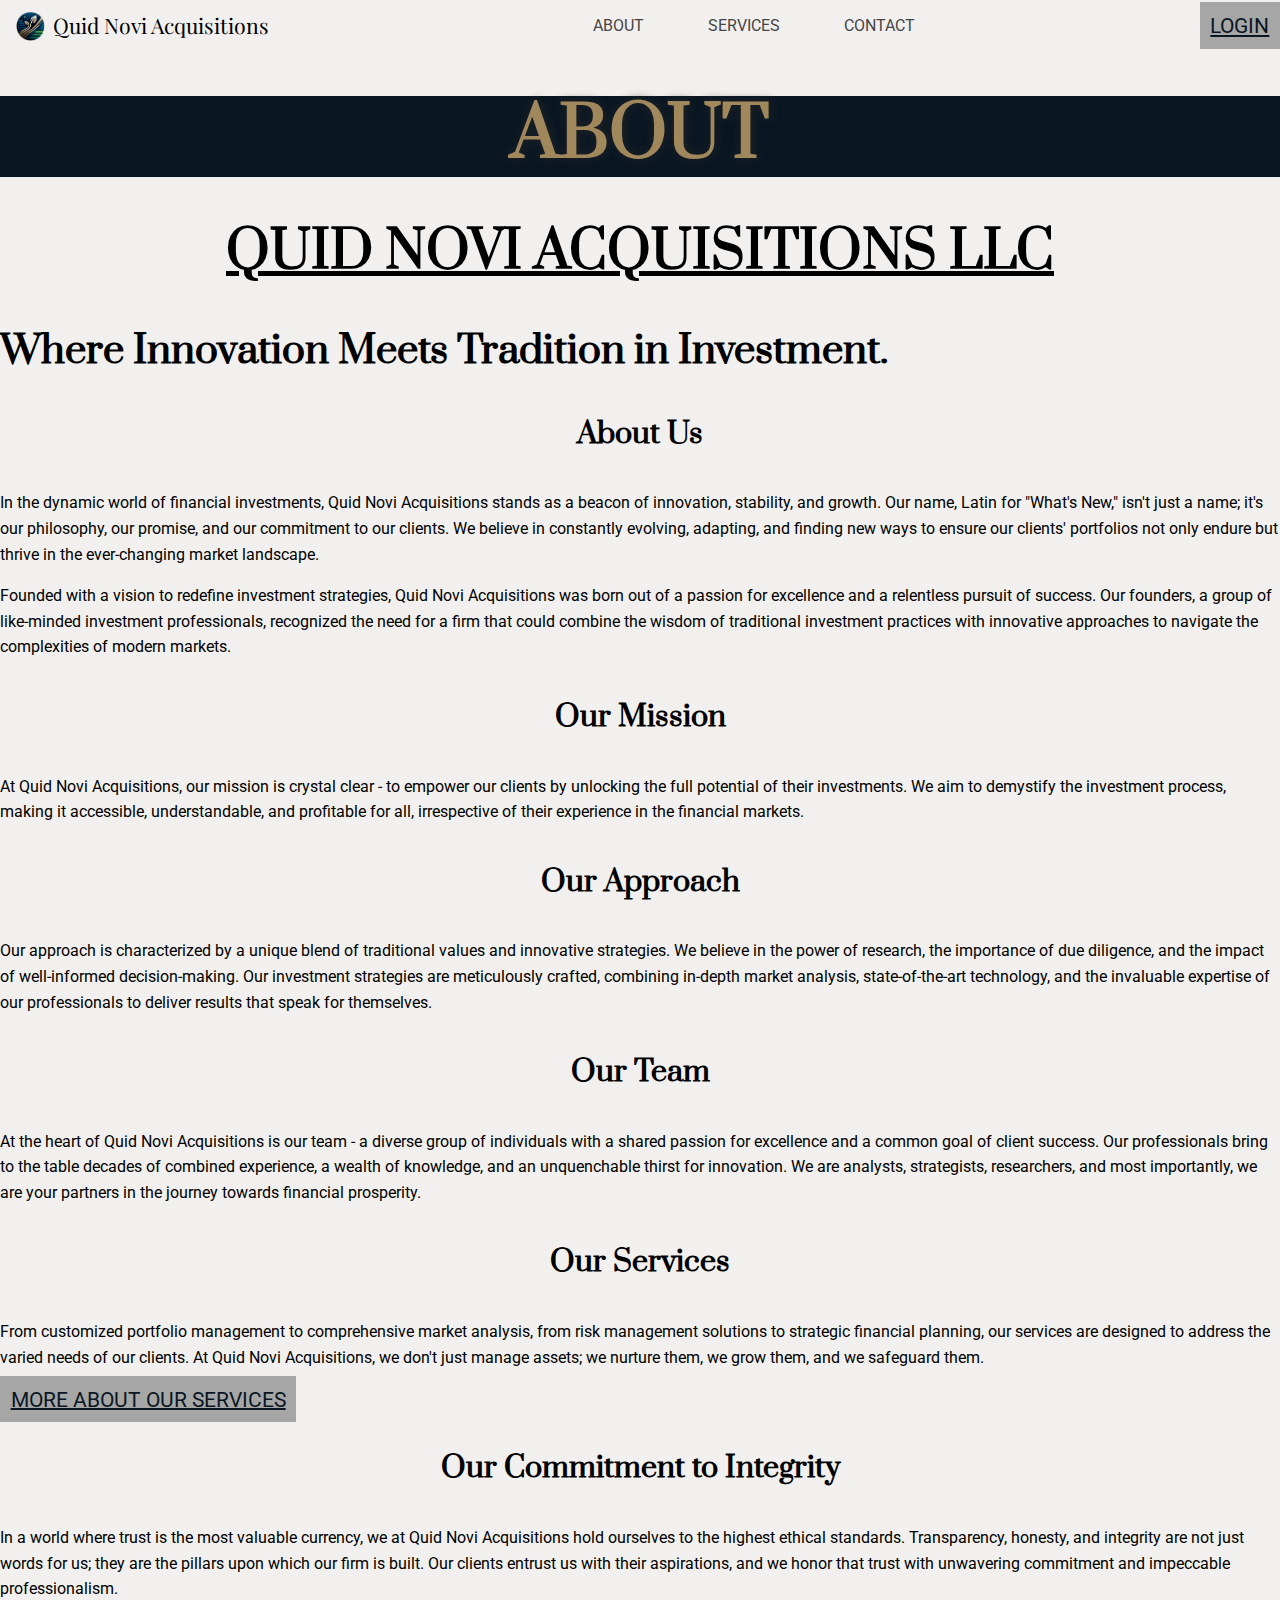
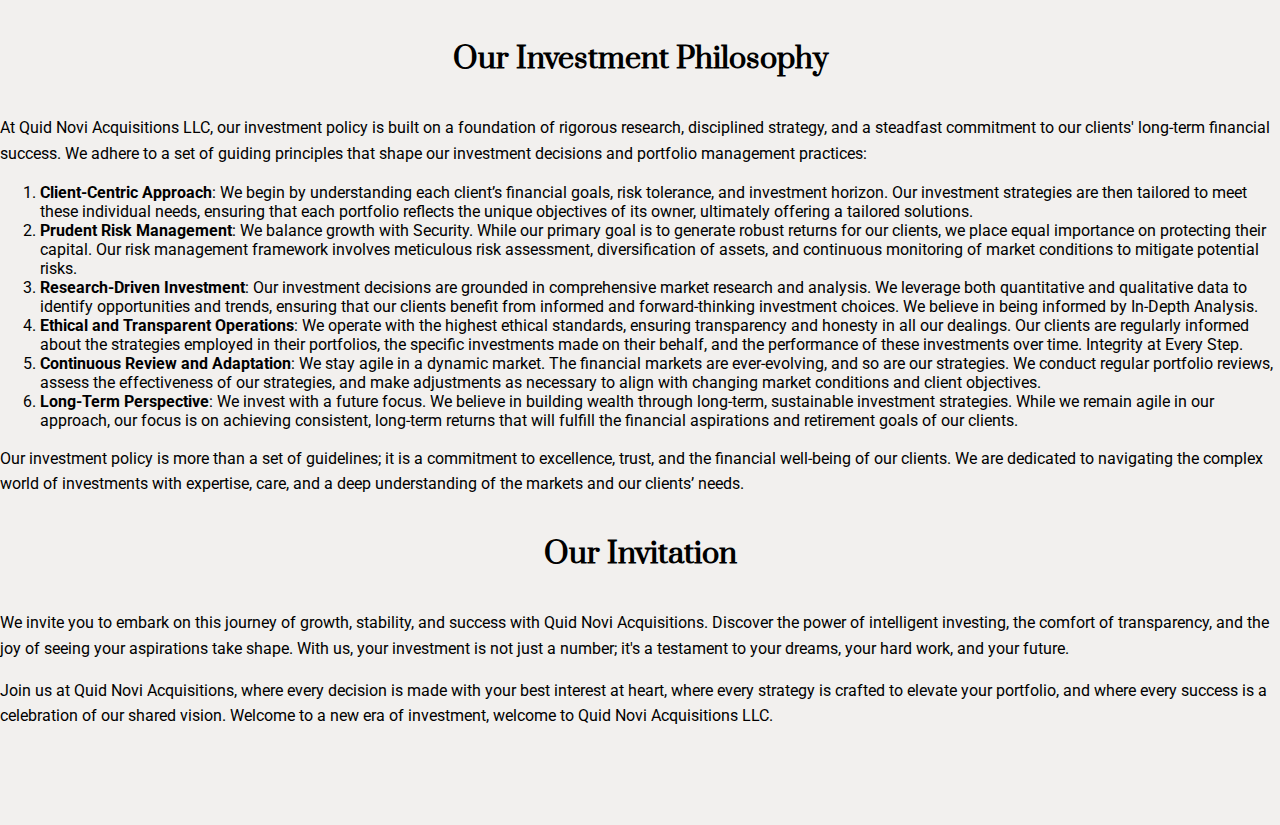
==== about.html @ 564f61ff "Add more content and start styling sheet" ====
<!DOCTYPE html>
<html lang="en">
    <head>
        <meta charset="UTF-8">
        <meta name="viewport" content="width=device-width, initial-scale=1.0">
        <meta name="description" content="Your solution to investing">
        <link rel="icon" type="image/png" href="assets/iconbg.png">
        <link rel="preconnect" href="https://fonts.googleapis.com">
        <link rel="preconnect" href="https://fonts.gstatic.com" crossorigin>
        <link href="https://fonts.googleapis.com/css2?family=Playfair+Display:wght@400;700;900&family=Prata&family=Roboto:wght@400;700;900&display=swap" rel="stylesheet">
        <link rel="stylesheet" href="style.css">
        <title>Quid Novi Acquisitions</title>
    </head>
<body>
    <header>
        <div class="navbar">
            <div>
                <a href="index.html" class="logo-box">
                    <img src="assets/iconbg.png" alt="site icon" class="logo">
                    <label for="logo">Quid Novi Acquisitions</label>
                </a>
            </div>
            <nav>
                <ul class="navigation-list">
                    <li><a href="about.html">About</a></li>
                    <li><a href="services.html">Services</a></li>
                    <li><a href="contact.html">Contact</a></li>
                </ul>
            </nav>
            <a href="#" class="button">Login</a>
        </div>
    </header>
    <main>
        <section class="header-section">
            <h1>About</h1>
        </section>
        <section>
            <h2>Quid Novi Acquisitions LLC</h2>
            <h3>Where Innovation Meets Tradition in Investment.</h3>
            <h4>About Us</h4>
            <p>In the dynamic world of financial investments, Quid Novi Acquisitions stands as a beacon of innovation, stability, and growth. Our name, Latin for "What's New," isn't just a name; it's our philosophy, our promise, and our commitment to our clients. We believe in constantly evolving, adapting, and finding new ways to ensure our clients' portfolios not only endure but thrive in the ever-changing market landscape.</p>
            <p>Founded with a vision to redefine investment strategies, Quid Novi Acquisitions was born out of a passion for excellence and a relentless pursuit of success. Our founders, a group of like-minded investment professionals, recognized the need for a firm that could combine the wisdom of traditional investment practices with innovative approaches to navigate the complexities of modern markets.</p>
            <h4>Our Mission</h4>
            <p>At Quid Novi Acquisitions, our mission is crystal clear - to empower our clients by unlocking the full potential of their investments. We aim to demystify the investment process, making it accessible, understandable, and profitable for all, irrespective of their experience in the financial markets.</p>
            <h4>Our Approach</h4>
            <p>Our approach is characterized by a unique blend of traditional values and innovative strategies. We believe in the power of research, the importance of due diligence, and the impact of well-informed decision-making. Our investment strategies are meticulously crafted, combining in-depth market analysis, state-of-the-art technology, and the invaluable expertise of our professionals to deliver results that speak for themselves.</p>
            <h4>Our Team</h4>
            <p>At the heart of Quid Novi Acquisitions is our team - a diverse group of individuals with a shared passion for excellence and a common goal of client success. Our professionals bring to the table decades of combined experience, a wealth of knowledge, and an unquenchable thirst for innovation. We are analysts, strategists, researchers, and most importantly, we are your partners in the journey towards financial prosperity.</p>
            <h4>Our Services</h4>
            <p>From customized portfolio management to comprehensive market analysis, from risk management solutions to strategic financial planning, our services are designed to address the varied needs of our clients. At Quid Novi Acquisitions, we don't just manage assets; we nurture them, we grow them, and we safeguard them.</p>
            <a href="services.html" class="button">More about our services</a>
            <h4>Our Commitment to Integrity</h4>
            <p>In a world where trust is the most valuable currency, we at Quid Novi Acquisitions hold ourselves to the highest ethical standards. Transparency, honesty, and integrity are not just words for us; they are the pillars upon which our firm is built. Our clients entrust us with their aspirations, and we honor that trust with unwavering commitment and impeccable professionalism.</p>
        <h4>Our Investment Philosophy</h4>
        <p>At Quid Novi Acquisitions LLC, our investment policy is built on a foundation of rigorous research, disciplined strategy, and a steadfast commitment to our clients' long-term financial success. We adhere to a set of guiding principles that shape our investment decisions and portfolio management practices:</p>
        <ol>
            <li><strong>Client-Centric Approach</strong>: We begin by understanding each client’s financial goals, risk tolerance, and investment horizon. Our investment strategies are then tailored to meet these individual needs, ensuring that each portfolio reflects the unique objectives of its owner, ultimately offering a tailored solutions.</li>
            <li><strong>Prudent Risk Management</strong>: We balance growth with Security. While our primary goal is to generate robust returns for our clients, we place equal importance on protecting their capital. Our risk management framework involves meticulous risk assessment, diversification of assets, and continuous monitoring of market conditions to mitigate potential risks.</li>
            <li><strong>Research-Driven Investment</strong>: Our investment decisions are grounded in comprehensive market research and analysis. We leverage both quantitative and qualitative data to identify opportunities and trends, ensuring that our clients benefit from informed and forward-thinking investment choices. We believe in being informed by In-Depth Analysis.</li>
            <li><strong>Ethical and Transparent Operations</strong>: We operate with the highest ethical standards, ensuring transparency and honesty in all our dealings. Our clients are regularly informed about the strategies employed in their portfolios, the specific investments made on their behalf, and the performance of these investments over time. Integrity at Every Step.</li>
            <li><strong>Continuous Review and Adaptation</strong>: We stay agile in a dynamic market. The financial markets are ever-evolving, and so are our strategies. We conduct regular portfolio reviews, assess the effectiveness of our strategies, and make adjustments as necessary to align with changing market conditions and client objectives.</li>
            <li><strong>Long-Term Perspective</strong>: We invest with a future focus. We believe in building wealth through long-term, sustainable investment strategies. While we remain agile in our approach, our focus is on achieving consistent, long-term returns that will fulfill the financial aspirations and retirement goals of our clients.</li>
        </ol>
        <p>Our investment policy is more than a set of guidelines; it is a commitment to excellence, trust, and the financial well-being of our clients. We are dedicated to navigating the complex world of investments with expertise, care, and a deep understanding of the markets and our clients’ needs.</p>
        </section>
        <section>
            <h4>Our Invitation</h4>
            <p>We invite you to embark on this journey of growth, stability, and success with Quid Novi Acquisitions. Discover the power of intelligent investing, the comfort of transparency, and the joy of seeing your aspirations take shape. With us, your investment is not just a number; it's a testament to your dreams, your hard work, and your future.</p>
            <p>Join us at Quid Novi Acquisitions, where every decision is made with your best interest at heart, where every strategy is crafted to elevate your portfolio, and where every success is a celebration of our shared vision. Welcome to a new era of investment, welcome to Quid Novi Acquisitions LLC.</p>
        </section>
    </main>
    <footer></footer>
</body>
</html>
---- style.css ----
:root {
    --text: hsl(0, 0%, 0%);
    --background: hsl(30, 13%, 94%);

    --bg-primary: #0A1723;
    --bg-secondary: #d3d3de;
    --bg-accent: #638382;
    --bg-cta: #9F8E58;
    --bg-cta-200: #ffaf1a;


    --font-family-heading: 'Playfair Display', serif;
    --font-family-heading-other: 'Prata', serif;
    --font-family-body: 'Roboto', sans-serif;

    --font-weight-thin: 200;
    --font-weight-regular: 400;
    --font-weight-bold: 700;

    --font-size-300: 0.750rem; /* 12px */
    --font-size-400: 1rem;  /* 16px */
    --font-size-500: 1.333rem; /* 21.28px */
    --font-size-600: 1.777rem; /* 28.48px */
    --font-size-700: 2.369rem; /* 37.92px */
    --font-size-800: 3.158rem; /* 50.56px */
    --font-size-900: 4.210rem; /* 67.36px */
}

html {
    font-size: 100%;  /* 16px */
    scroll-behavior: smooth;
}

body {
    margin: 0;
    font-family: var(--font-family-body);
    font-weight: var(--font-weight-regular);
    background-color: var(--background);
    position: relative;
    padding-bottom: 5rem;
}

h1, h2, h3, h4, h5 {
    font-family: var(--font-family-heading-other);
    font-weight: var(--font-weight-bold);
  }

h1, h2 {
    line-height: 1.2;
    text-transform: uppercase;
    text-align: center;
}

h1 {
    font-size: var(--font-size-900);
    color: #a0875c;
    text-shadow: #262626 1px 0 10px;
}

h2 {
    font-size: var(--font-size-800); 
    text-decoration: underline;
}

h3 {
    font-size: var(--font-size-700);
}

h4 {
    font-size: var(--font-size-600); 
    text-align: center;
}

h5 {
    font-size: var(--font-size-500); 
}

small {
    font-size: var(--font-size-300); 
}

p {
    line-height: 1.6;
}

label {
    font-size: var(--font-size-500);
    font-family: var(--font-family-heading);
}

.button {
    background-color: #a6a6a6;
    font-family: var(--font-family-body);
    font-weight: var(--font-weight-regular);
    font-size: var(--font-size-500); 
    border: none;
    text-align: center;
    padding: .5em;
    text-transform: uppercase;
    color: var(--bg-primary);
}

.button:hover, .button:focus-visible {
    background-color: #947747;
}

header {
    max-width: 1600px;
}

.navbar {
    display: flex;
    justify-content: space-between;
    margin-left: 1em;
    align-items: center;

}

.navigation-list {
    list-style-type: none;
    display: flex;
    gap: 4em;
}

.navigation-list li a {
    color: hsl(0, 0%, 27%);
    text-decoration: none;
    text-transform: uppercase;
}

.navigation-list li a:hover {
    color: black;
    border-bottom: 1px solid black;
}

.logo-box {
    display: flex;
    justify-content: space-between;
    text-align: center;
    gap: .5em;
    text-decoration: none;
    color: black;
}

.logo {
    height: 30px;
}


.hero {
    background-color: var(--bg-primary);
    background-image: linear-gradient(#5c7278 5%, 30%, var(--bg-primary) 90%);
    margin: 0;
    padding: 2em;
}

.hero-content {
    margin: auto;
    display: flex;
    flex-wrap: wrap;
    flex-direction: row-reverse;
    justify-content: center;
    align-items: center;
    gap: 1em;
}

.hero-text {
    width: 900px;
}

.hero-image-box {
    width: 450px;
}

.hero-image {
    width: 100%;
}

.hero-buttons {
    display: flex;
    justify-content: center;
    gap: 2.5em;
}


.subtitle {
    text-align: center;
    color:#e9e0c6;
    font-size: var(--font-size-500); 

}

.header-section {
    background-color: var(--bg-primary);
}


.call-to-action {
    max-width: 80%;
    margin: auto;
    background-color: #5c7278;
    display: flex;
    text-align: center;
    justify-content: center;
    flex-direction: column;
}

footer {
    position: absolute;
    margin: 0;
    bottom: 0;
    height: 5rem; 
    width: 100%;
}

.footer-content {
    text-align: center;
}
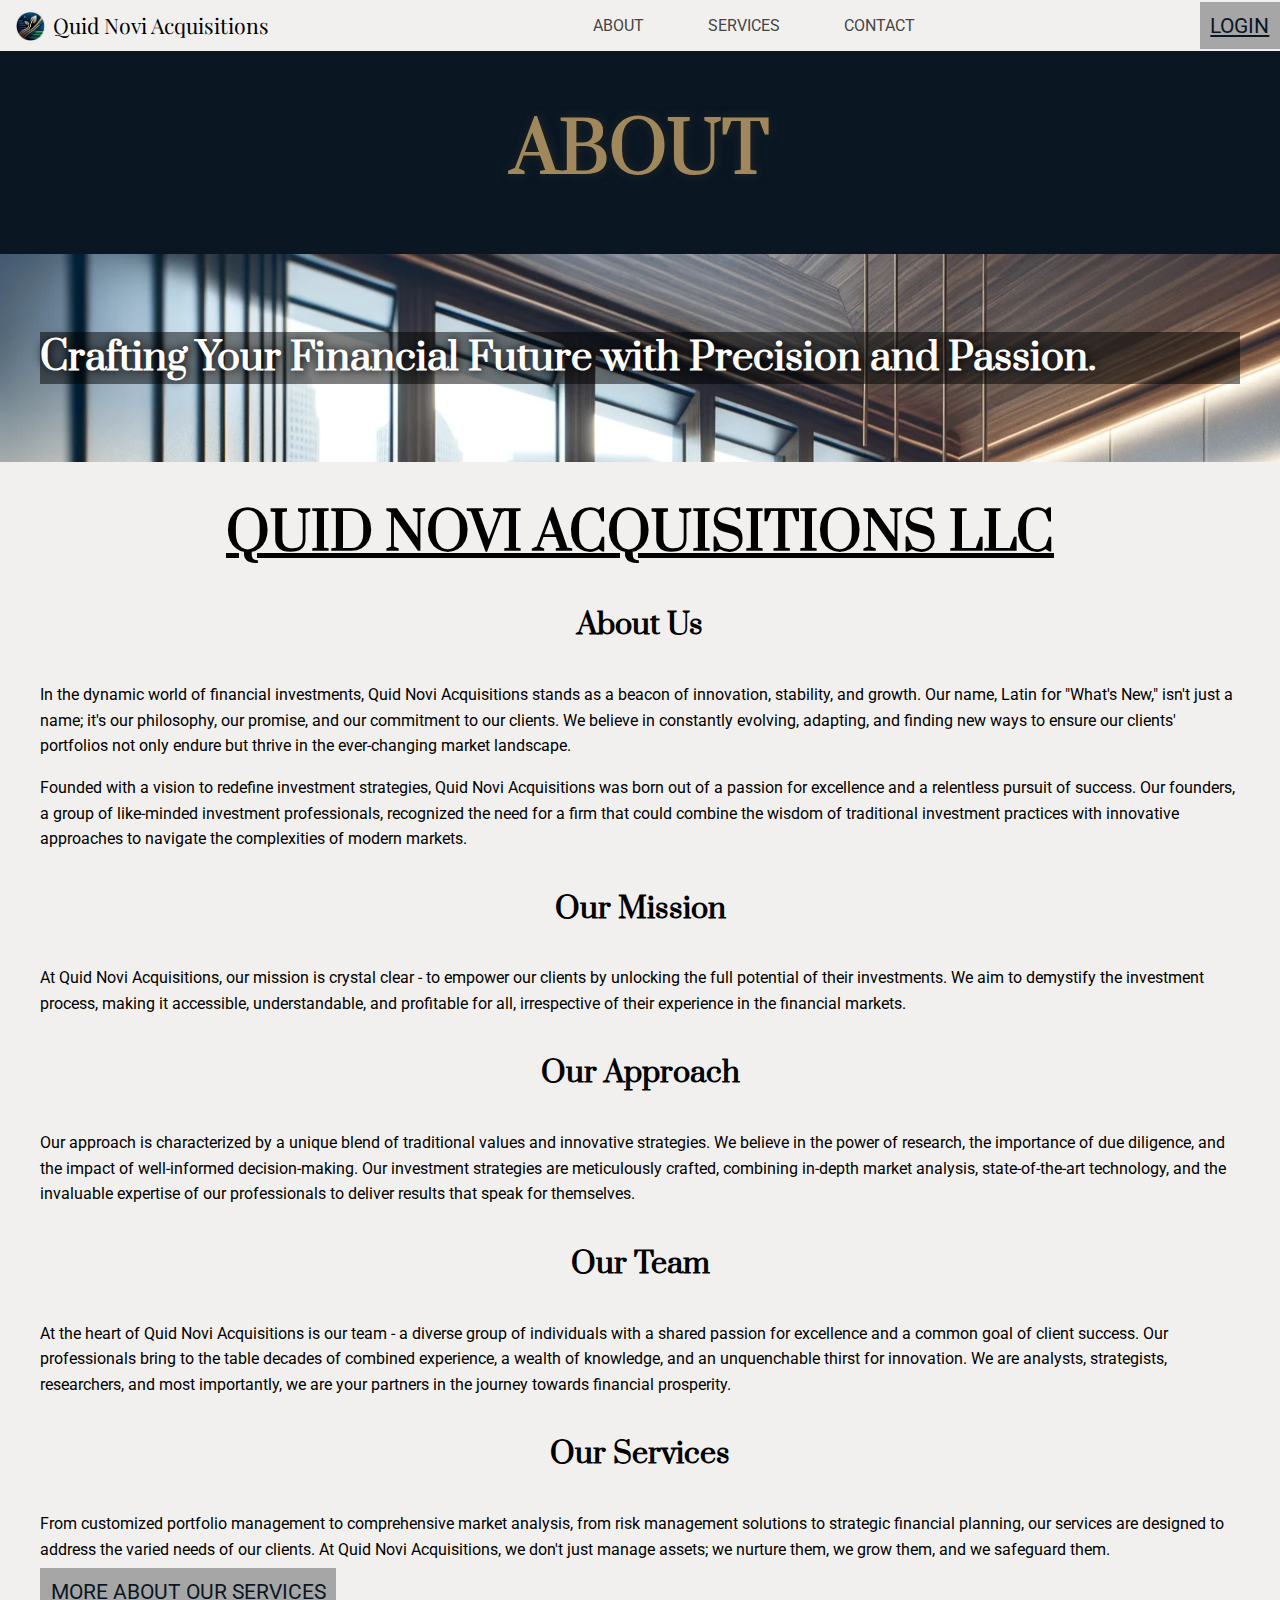
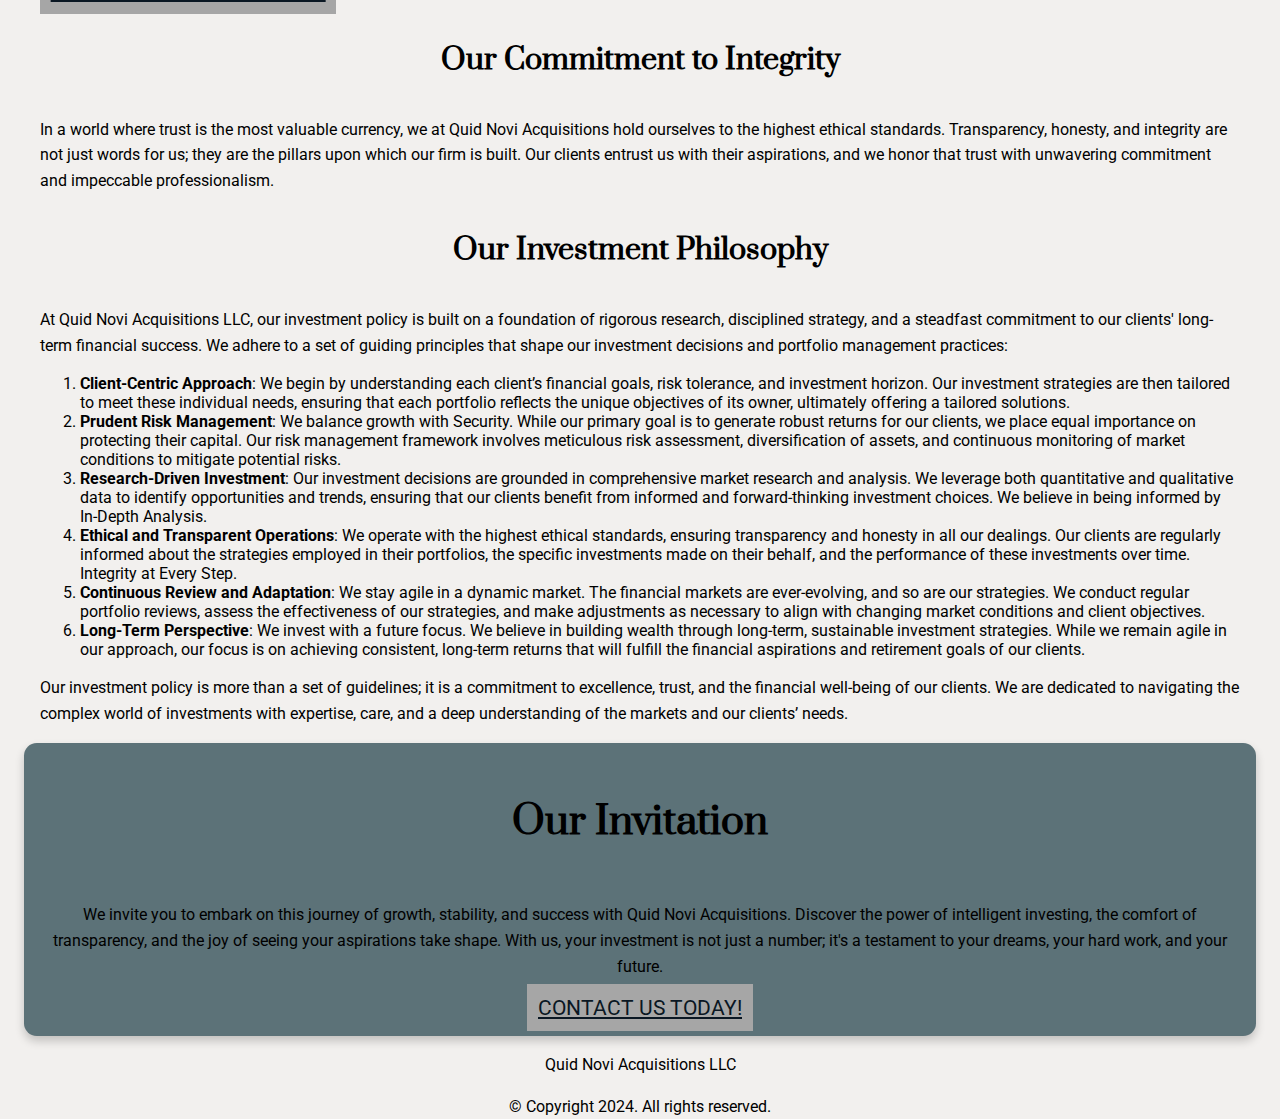
==== commit 2067002c: "Update content and styling, add media query for mobile view" ====
--- a/about.html
+++ b/about.html
@@ -34,9 +34,14 @@
         <section class="header-section">
             <h1>About</h1>
         </section>
+
+        <section class="quote">
+            <h3>Crafting Your Financial Future with Precision and Passion.</h3>
+        </section>
         <section>
             <h2>Quid Novi Acquisitions LLC</h2>
-            <h3>Where Innovation Meets Tradition in Investment.</h3>
+        </section>
+        <section class="page-body">
             <h4>About Us</h4>
             <p>In the dynamic world of financial investments, Quid Novi Acquisitions stands as a beacon of innovation, stability, and growth. Our name, Latin for "What's New," isn't just a name; it's our philosophy, our promise, and our commitment to our clients. We believe in constantly evolving, adapting, and finding new ways to ensure our clients' portfolios not only endure but thrive in the ever-changing market landscape.</p>
             <p>Founded with a vision to redefine investment strategies, Quid Novi Acquisitions was born out of a passion for excellence and a relentless pursuit of success. Our founders, a group of like-minded investment professionals, recognized the need for a firm that could combine the wisdom of traditional investment practices with innovative approaches to navigate the complexities of modern markets.</p>
@@ -51,24 +56,31 @@
             <a href="services.html" class="button">More about our services</a>
             <h4>Our Commitment to Integrity</h4>
             <p>In a world where trust is the most valuable currency, we at Quid Novi Acquisitions hold ourselves to the highest ethical standards. Transparency, honesty, and integrity are not just words for us; they are the pillars upon which our firm is built. Our clients entrust us with their aspirations, and we honor that trust with unwavering commitment and impeccable professionalism.</p>
-        <h4>Our Investment Philosophy</h4>
-        <p>At Quid Novi Acquisitions LLC, our investment policy is built on a foundation of rigorous research, disciplined strategy, and a steadfast commitment to our clients' long-term financial success. We adhere to a set of guiding principles that shape our investment decisions and portfolio management practices:</p>
-        <ol>
-            <li><strong>Client-Centric Approach</strong>: We begin by understanding each client’s financial goals, risk tolerance, and investment horizon. Our investment strategies are then tailored to meet these individual needs, ensuring that each portfolio reflects the unique objectives of its owner, ultimately offering a tailored solutions.</li>
-            <li><strong>Prudent Risk Management</strong>: We balance growth with Security. While our primary goal is to generate robust returns for our clients, we place equal importance on protecting their capital. Our risk management framework involves meticulous risk assessment, diversification of assets, and continuous monitoring of market conditions to mitigate potential risks.</li>
-            <li><strong>Research-Driven Investment</strong>: Our investment decisions are grounded in comprehensive market research and analysis. We leverage both quantitative and qualitative data to identify opportunities and trends, ensuring that our clients benefit from informed and forward-thinking investment choices. We believe in being informed by In-Depth Analysis.</li>
-            <li><strong>Ethical and Transparent Operations</strong>: We operate with the highest ethical standards, ensuring transparency and honesty in all our dealings. Our clients are regularly informed about the strategies employed in their portfolios, the specific investments made on their behalf, and the performance of these investments over time. Integrity at Every Step.</li>
-            <li><strong>Continuous Review and Adaptation</strong>: We stay agile in a dynamic market. The financial markets are ever-evolving, and so are our strategies. We conduct regular portfolio reviews, assess the effectiveness of our strategies, and make adjustments as necessary to align with changing market conditions and client objectives.</li>
-            <li><strong>Long-Term Perspective</strong>: We invest with a future focus. We believe in building wealth through long-term, sustainable investment strategies. While we remain agile in our approach, our focus is on achieving consistent, long-term returns that will fulfill the financial aspirations and retirement goals of our clients.</li>
-        </ol>
-        <p>Our investment policy is more than a set of guidelines; it is a commitment to excellence, trust, and the financial well-being of our clients. We are dedicated to navigating the complex world of investments with expertise, care, and a deep understanding of the markets and our clients’ needs.</p>
+            <h4>Our Investment Philosophy</h4>
+            <p>At Quid Novi Acquisitions LLC, our investment policy is built on a foundation of rigorous research, disciplined strategy, and a steadfast commitment to our clients' long-term financial success. We adhere to a set of guiding principles that shape our investment decisions and portfolio management practices:</p>
+            <ol>
+                <li><strong>Client-Centric Approach</strong>: We begin by understanding each client’s financial goals, risk tolerance, and investment horizon. Our investment strategies are then tailored to meet these individual needs, ensuring that each portfolio reflects the unique objectives of its owner, ultimately offering a tailored solutions.</li>
+                <li><strong>Prudent Risk Management</strong>: We balance growth with Security. While our primary goal is to generate robust returns for our clients, we place equal importance on protecting their capital. Our risk management framework involves meticulous risk assessment, diversification of assets, and continuous monitoring of market conditions to mitigate potential risks.</li>
+                <li><strong>Research-Driven Investment</strong>: Our investment decisions are grounded in comprehensive market research and analysis. We leverage both quantitative and qualitative data to identify opportunities and trends, ensuring that our clients benefit from informed and forward-thinking investment choices. We believe in being informed by In-Depth Analysis.</li>
+                <li><strong>Ethical and Transparent Operations</strong>: We operate with the highest ethical standards, ensuring transparency and honesty in all our dealings. Our clients are regularly informed about the strategies employed in their portfolios, the specific investments made on their behalf, and the performance of these investments over time. Integrity at Every Step.</li>
+                <li><strong>Continuous Review and Adaptation</strong>: We stay agile in a dynamic market. The financial markets are ever-evolving, and so are our strategies. We conduct regular portfolio reviews, assess the effectiveness of our strategies, and make adjustments as necessary to align with changing market conditions and client objectives.</li>
+                <li><strong>Long-Term Perspective</strong>: We invest with a future focus. We believe in building wealth through long-term, sustainable investment strategies. While we remain agile in our approach, our focus is on achieving consistent, long-term returns that will fulfill the financial aspirations and retirement goals of our clients.</li>
+            </ol>
+            <p>Our investment policy is more than a set of guidelines; it is a commitment to excellence, trust, and the financial well-being of our clients. We are dedicated to navigating the complex world of investments with expertise, care, and a deep understanding of the markets and our clients’ needs.</p>
         </section>
         <section>
-            <h4>Our Invitation</h4>
-            <p>We invite you to embark on this journey of growth, stability, and success with Quid Novi Acquisitions. Discover the power of intelligent investing, the comfort of transparency, and the joy of seeing your aspirations take shape. With us, your investment is not just a number; it's a testament to your dreams, your hard work, and your future.</p>
-            <p>Join us at Quid Novi Acquisitions, where every decision is made with your best interest at heart, where every strategy is crafted to elevate your portfolio, and where every success is a celebration of our shared vision. Welcome to a new era of investment, welcome to Quid Novi Acquisitions LLC.</p>
+            <div class="call-to-action">
+                <h3>Our Invitation</h3>
+                <p>We invite you to embark on this journey of growth, stability, and success with Quid Novi Acquisitions. Discover the power of intelligent investing, the comfort of transparency, and the joy of seeing your aspirations take shape. With us, your investment is not just a number; it's a testament to your dreams, your hard work, and your future.</p>
+                <div><a href="contact.html" class="button">Contact us today!</a></div>
+            </div>
         </section>
     </main>
-    <footer></footer>
+    <footer>
+        <div class="footer-content">
+            <p>Quid Novi Acquisitions LLC</p>
+            <p>&copy; Copyright 2024. All rights reserved.</p>    
+        </div>
+    </footer>
 </body>
 </html>--- a/style.css
+++ b/style.css
@@ -192,17 +192,39 @@
 
 .header-section {
     background-color: var(--bg-primary);
+    margin: 0;
+    padding: 1em;
+}
+
+.quote {
+    background-image: url(assets/deal.png);
+    margin: 0;
+    padding: 2.5em;
+}
+
+.quote h3 {
+    color: white;
+    text-shadow: black 1px 0 10px;
+    background-color: rgba(0,0,0,.5);
+}
+
+.page-body {
+    max-width: 1200px;
+    margin: auto;
 }
 
 
 .call-to-action {
-    max-width: 80%;
+    max-width: 1200px;
     margin: auto;
+    padding: 1em;
     background-color: #5c7278;
     display: flex;
     text-align: center;
     justify-content: center;
     flex-direction: column;
+    border-radius: .8em;
+    box-shadow: 0 5px 10px rgba(0,0,0,0.2);
 }
 
 footer {
@@ -215,4 +237,31 @@
 
 .footer-content {
     text-align: center;
-}+}
+
+
+
+/* MOBILE MEDIA QUERIES */
+@media (max-width:31.25em) {
+    :root {
+        --font-size-300: 1rem; /* 16.00px */
+        --font-size-400: 1.125rem;  /* 18.00px */
+        --font-size-500: 1.266rem; /* 20.25px */
+        --font-size-600: 1.424rem; /* 22.78px */
+        --font-size-700: 1.602rem; /* 35.63px */
+        --font-size-800: 1.802rem; /* 28.83px */
+        --font-size-900: 2.027rem; /* 32.44px */
+    }
+}	
+
+@media (max-width:50em) and (min-width:31.25em) {
+    :root {
+        --font-size-300: 0.8rem; /* 12.80px */
+        --font-size-400: 1rem;  /* 16px */
+        --font-size-500: 1.25rem; /* 20.00px */
+        --font-size-600: 1.563rem; /* 25.00px */
+        --font-size-700: 1.953rem; /* 31.25px */
+        --font-size-800: 2.441rem; /* 39.06px */
+        --font-size-900: 3.052rem; /* 48.83px */
+    }
+} 
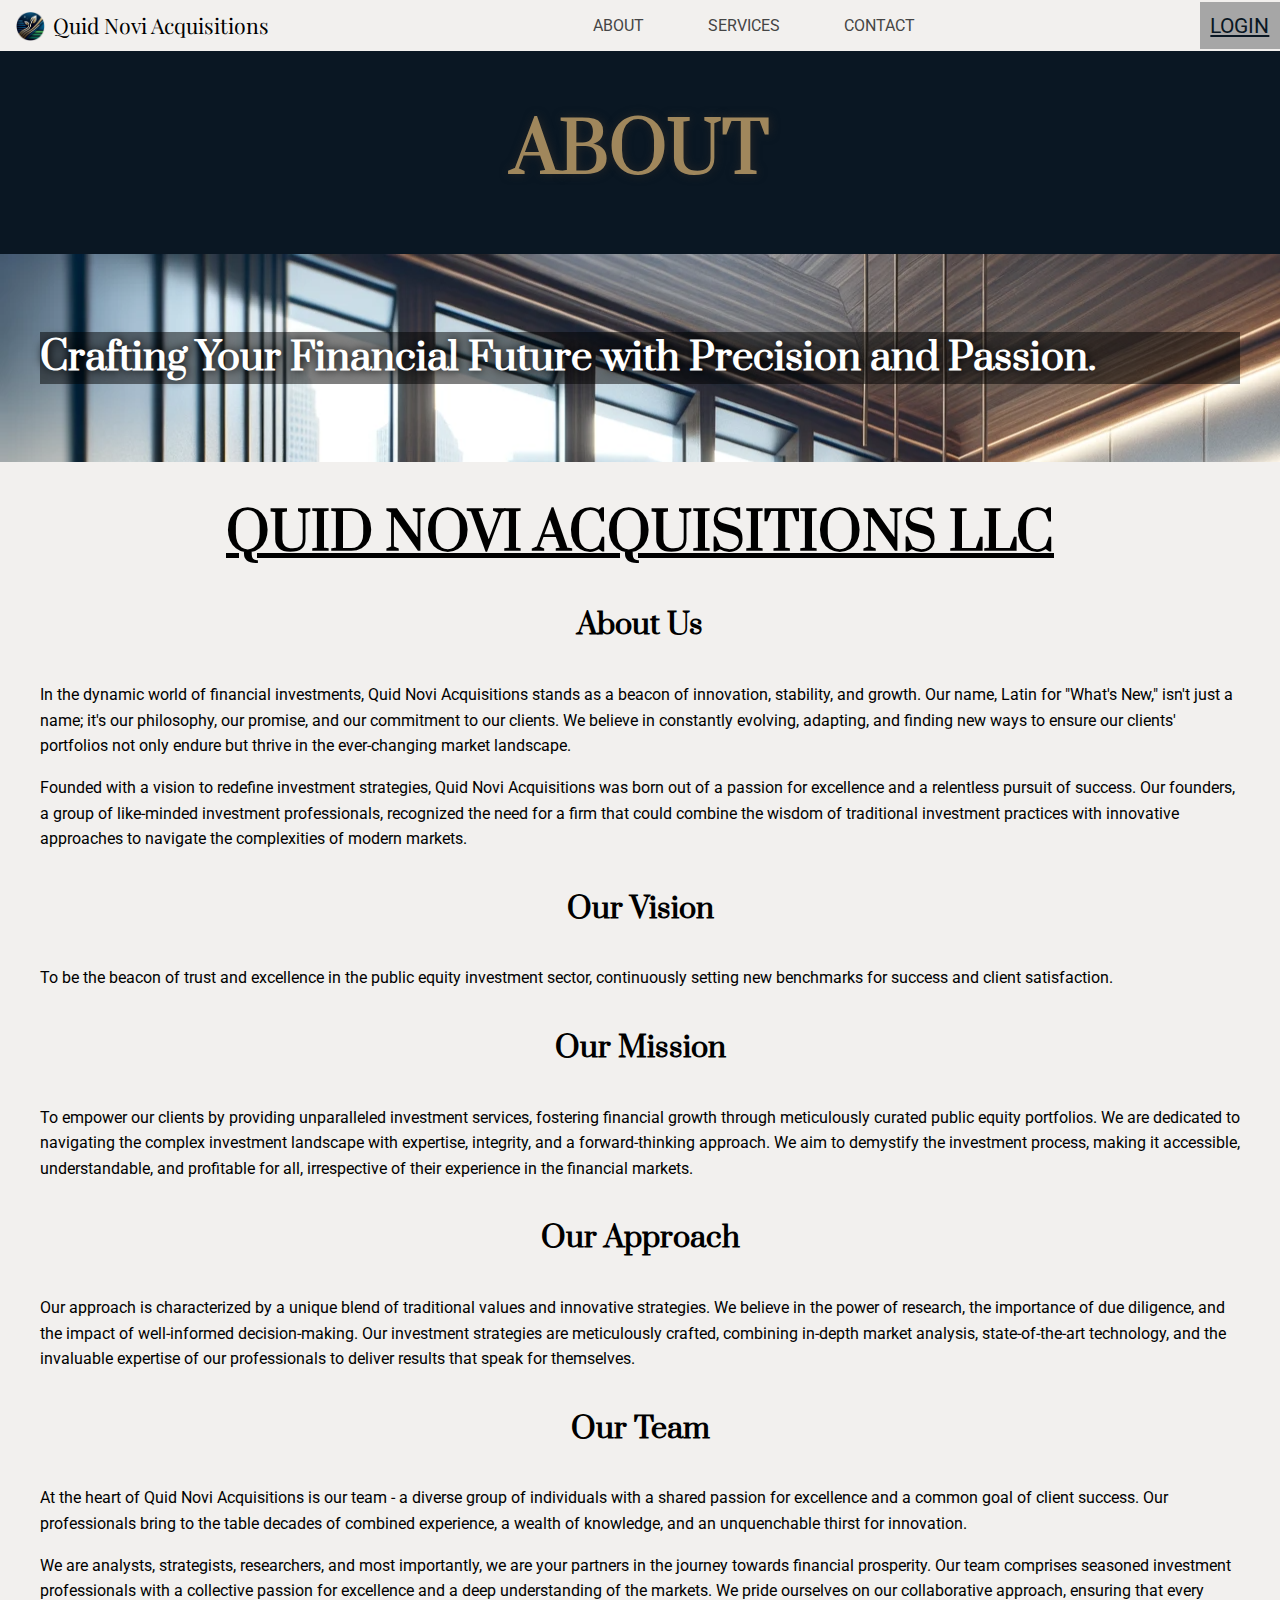
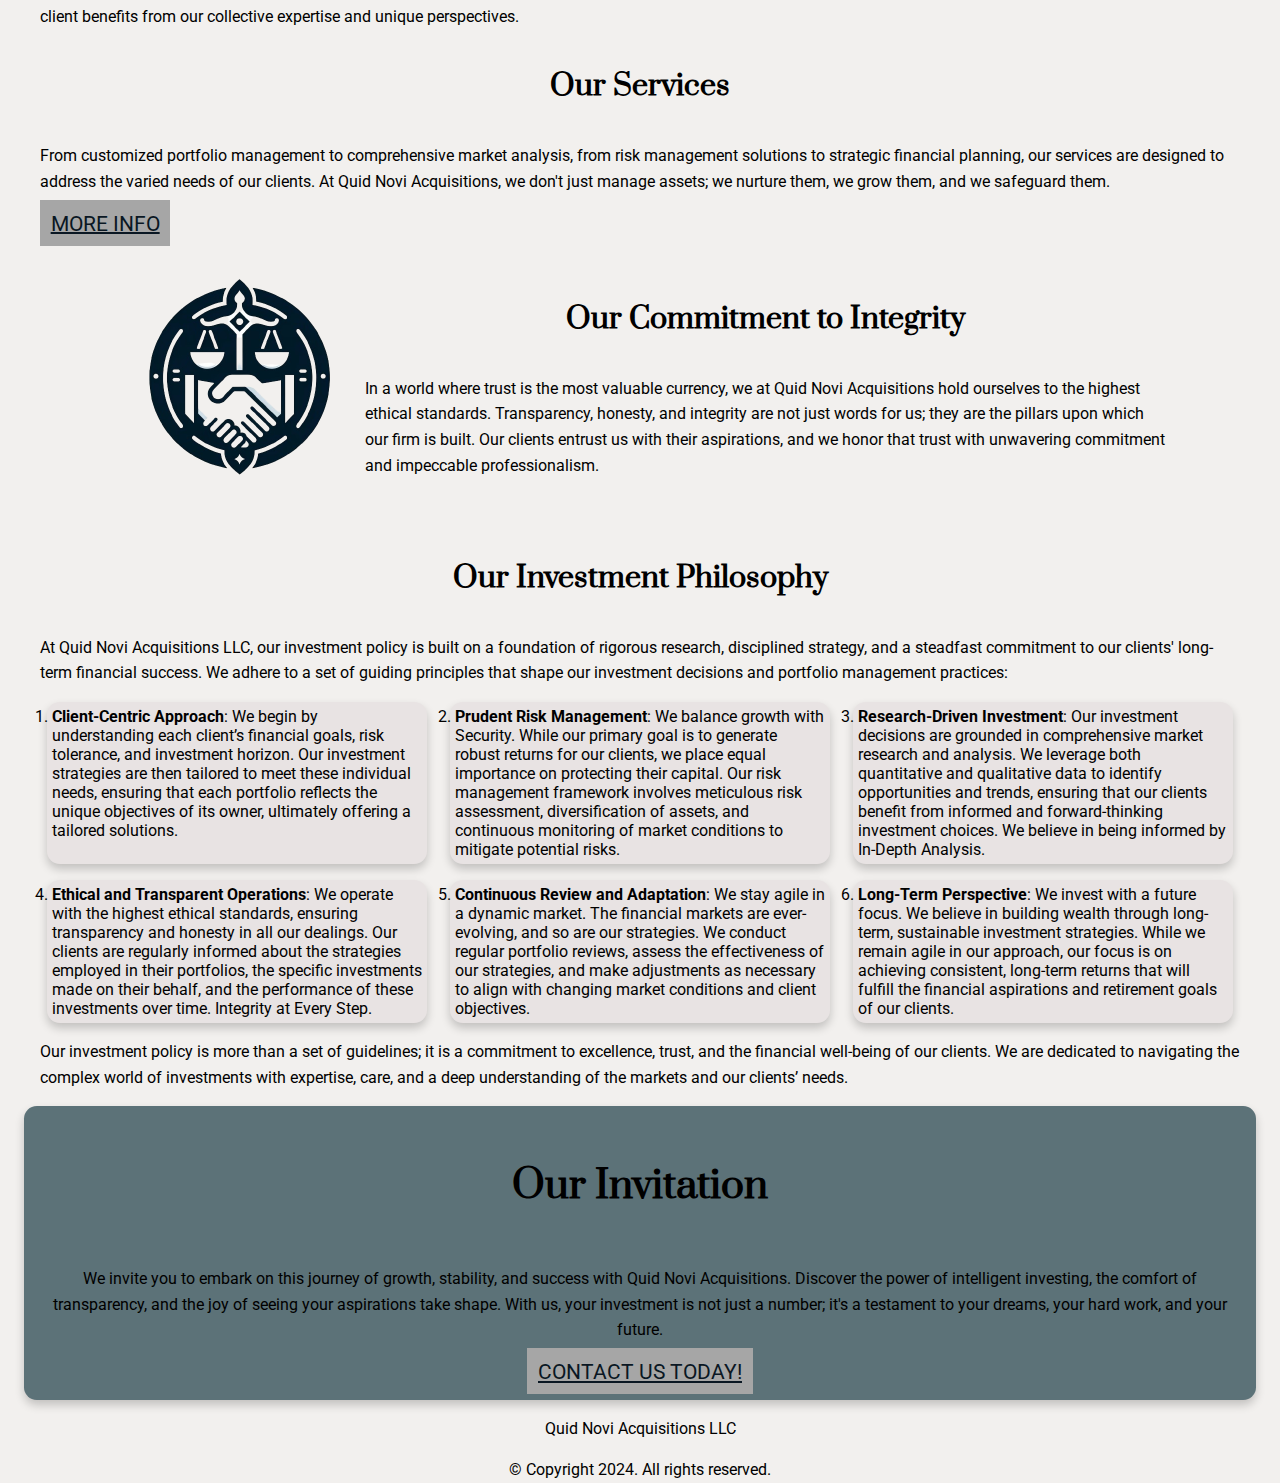
==== commit 3925f673: "Move content and add symbols/images" ====
--- a/about.html
+++ b/about.html
@@ -45,26 +45,34 @@
             <h4>About Us</h4>
             <p>In the dynamic world of financial investments, Quid Novi Acquisitions stands as a beacon of innovation, stability, and growth. Our name, Latin for "What's New," isn't just a name; it's our philosophy, our promise, and our commitment to our clients. We believe in constantly evolving, adapting, and finding new ways to ensure our clients' portfolios not only endure but thrive in the ever-changing market landscape.</p>
             <p>Founded with a vision to redefine investment strategies, Quid Novi Acquisitions was born out of a passion for excellence and a relentless pursuit of success. Our founders, a group of like-minded investment professionals, recognized the need for a firm that could combine the wisdom of traditional investment practices with innovative approaches to navigate the complexities of modern markets.</p>
+            <h4>Our Vision</h4>
+            <p>To be the beacon of trust and excellence in the public equity investment sector, continuously setting new benchmarks for success and client satisfaction.</p>
             <h4>Our Mission</h4>
-            <p>At Quid Novi Acquisitions, our mission is crystal clear - to empower our clients by unlocking the full potential of their investments. We aim to demystify the investment process, making it accessible, understandable, and profitable for all, irrespective of their experience in the financial markets.</p>
+            <p>To empower our clients by providing unparalleled investment services, fostering financial growth through meticulously curated public equity portfolios. We are dedicated to navigating the complex investment landscape with expertise, integrity, and a forward-thinking approach. We aim to demystify the investment process, making it accessible, understandable, and profitable for all, irrespective of their experience in the financial markets.</p>
             <h4>Our Approach</h4>
             <p>Our approach is characterized by a unique blend of traditional values and innovative strategies. We believe in the power of research, the importance of due diligence, and the impact of well-informed decision-making. Our investment strategies are meticulously crafted, combining in-depth market analysis, state-of-the-art technology, and the invaluable expertise of our professionals to deliver results that speak for themselves.</p>
             <h4>Our Team</h4>
-            <p>At the heart of Quid Novi Acquisitions is our team - a diverse group of individuals with a shared passion for excellence and a common goal of client success. Our professionals bring to the table decades of combined experience, a wealth of knowledge, and an unquenchable thirst for innovation. We are analysts, strategists, researchers, and most importantly, we are your partners in the journey towards financial prosperity.</p>
+            <p>At the heart of Quid Novi Acquisitions is our team - a diverse group of individuals with a shared passion for excellence and a common goal of client success. Our professionals bring to the table decades of combined experience, a wealth of knowledge, and an unquenchable thirst for innovation. </p>
+            <p>We are analysts, strategists, researchers, and most importantly, we are your partners in the journey towards financial prosperity. Our team comprises seasoned investment professionals with a collective passion for excellence and a deep understanding of the markets. We pride ourselves on our collaborative approach, ensuring that every client benefits from our collective expertise and unique perspectives.</p>
             <h4>Our Services</h4>
             <p>From customized portfolio management to comprehensive market analysis, from risk management solutions to strategic financial planning, our services are designed to address the varied needs of our clients. At Quid Novi Acquisitions, we don't just manage assets; we nurture them, we grow them, and we safeguard them.</p>
-            <a href="services.html" class="button">More about our services</a>
-            <h4>Our Commitment to Integrity</h4>
-            <p>In a world where trust is the most valuable currency, we at Quid Novi Acquisitions hold ourselves to the highest ethical standards. Transparency, honesty, and integrity are not just words for us; they are the pillars upon which our firm is built. Our clients entrust us with their aspirations, and we honor that trust with unwavering commitment and impeccable professionalism.</p>
+            <a href="services.html" class="button">More Info</a>
+            <div class="flex-item">
+                <div class="symbol-image"><img src="assets/integrity.png" alt="Symbol depicting integrity" class="integrity-image"></div>
+                <div class="text-area">
+                    <h4>Our Commitment to Integrity</h4>
+                    <p>In a world where trust is the most valuable currency, we at Quid Novi Acquisitions hold ourselves to the highest ethical standards. Transparency, honesty, and integrity are not just words for us; they are the pillars upon which our firm is built. Our clients entrust us with their aspirations, and we honor that trust with unwavering commitment and impeccable professionalism.</p>
+                </div>
+            </div>
             <h4>Our Investment Philosophy</h4>
             <p>At Quid Novi Acquisitions LLC, our investment policy is built on a foundation of rigorous research, disciplined strategy, and a steadfast commitment to our clients' long-term financial success. We adhere to a set of guiding principles that shape our investment decisions and portfolio management practices:</p>
-            <ol>
-                <li><strong>Client-Centric Approach</strong>: We begin by understanding each client’s financial goals, risk tolerance, and investment horizon. Our investment strategies are then tailored to meet these individual needs, ensuring that each portfolio reflects the unique objectives of its owner, ultimately offering a tailored solutions.</li>
-                <li><strong>Prudent Risk Management</strong>: We balance growth with Security. While our primary goal is to generate robust returns for our clients, we place equal importance on protecting their capital. Our risk management framework involves meticulous risk assessment, diversification of assets, and continuous monitoring of market conditions to mitigate potential risks.</li>
-                <li><strong>Research-Driven Investment</strong>: Our investment decisions are grounded in comprehensive market research and analysis. We leverage both quantitative and qualitative data to identify opportunities and trends, ensuring that our clients benefit from informed and forward-thinking investment choices. We believe in being informed by In-Depth Analysis.</li>
-                <li><strong>Ethical and Transparent Operations</strong>: We operate with the highest ethical standards, ensuring transparency and honesty in all our dealings. Our clients are regularly informed about the strategies employed in their portfolios, the specific investments made on their behalf, and the performance of these investments over time. Integrity at Every Step.</li>
-                <li><strong>Continuous Review and Adaptation</strong>: We stay agile in a dynamic market. The financial markets are ever-evolving, and so are our strategies. We conduct regular portfolio reviews, assess the effectiveness of our strategies, and make adjustments as necessary to align with changing market conditions and client objectives.</li>
-                <li><strong>Long-Term Perspective</strong>: We invest with a future focus. We believe in building wealth through long-term, sustainable investment strategies. While we remain agile in our approach, our focus is on achieving consistent, long-term returns that will fulfill the financial aspirations and retirement goals of our clients.</li>
+            <ol class="philosophy-cards">
+                <div class="card"><li><strong>Client-Centric Approach</strong>: We begin by understanding each client’s financial goals, risk tolerance, and investment horizon. Our investment strategies are then tailored to meet these individual needs, ensuring that each portfolio reflects the unique objectives of its owner, ultimately offering a tailored solutions.</li></div>
+                <div class="card"><li><strong>Prudent Risk Management</strong>: We balance growth with Security. While our primary goal is to generate robust returns for our clients, we place equal importance on protecting their capital. Our risk management framework involves meticulous risk assessment, diversification of assets, and continuous monitoring of market conditions to mitigate potential risks.</div></li>
+                <div class="card"><li><strong>Research-Driven Investment</strong>: Our investment decisions are grounded in comprehensive market research and analysis. We leverage both quantitative and qualitative data to identify opportunities and trends, ensuring that our clients benefit from informed and forward-thinking investment choices. We believe in being informed by In-Depth Analysis.</div></li>
+                <div class="card"><li><strong>Ethical and Transparent Operations</strong>: We operate with the highest ethical standards, ensuring transparency and honesty in all our dealings. Our clients are regularly informed about the strategies employed in their portfolios, the specific investments made on their behalf, and the performance of these investments over time. Integrity at Every Step.</div></li>
+                <div class="card"><li><strong>Continuous Review and Adaptation</strong>: We stay agile in a dynamic market. The financial markets are ever-evolving, and so are our strategies. We conduct regular portfolio reviews, assess the effectiveness of our strategies, and make adjustments as necessary to align with changing market conditions and client objectives.</div></li>
+                <div class="card"><li><strong>Long-Term Perspective</strong>: We invest with a future focus. We believe in building wealth through long-term, sustainable investment strategies. While we remain agile in our approach, our focus is on achieving consistent, long-term returns that will fulfill the financial aspirations and retirement goals of our clients.</div></li>
             </ol>
             <p>Our investment policy is more than a set of guidelines; it is a commitment to excellence, trust, and the financial well-being of our clients. We are dedicated to navigating the complex world of investments with expertise, care, and a deep understanding of the markets and our clients’ needs.</p>
         </section>
--- a/style.css
+++ b/style.css
@@ -213,6 +213,47 @@
     margin: auto;
 }
 
+.philosophy-cards {
+    display: flex;
+    justify-content: space-evenly;
+    flex-wrap: wrap;
+    gap: 1em;
+    margin: 0;
+    padding: 0;
+}
+
+.card {
+    width: 370px;
+    height: auto;
+    background-color: hsl(0, 10%, 90%);
+    border-radius: .8em;
+    margin: 0;
+    padding: 0;
+    padding: 5px;
+    box-shadow: 0 5px 10px rgba(0,0,0,0.2);
+}
+
+.flex-item {
+    display: flex;
+    justify-content: center;
+    align-items: center;
+    flex-wrap: wrap;
+    padding: 1em;
+}
+
+.symbol-image {
+    max-width: 250px
+}
+
+.integrity-image {
+    width: 100%;
+    margin: 0;
+}
+
+.text-area {
+    max-width: 800px;
+
+}
 
 .call-to-action {
     max-width: 1200px;
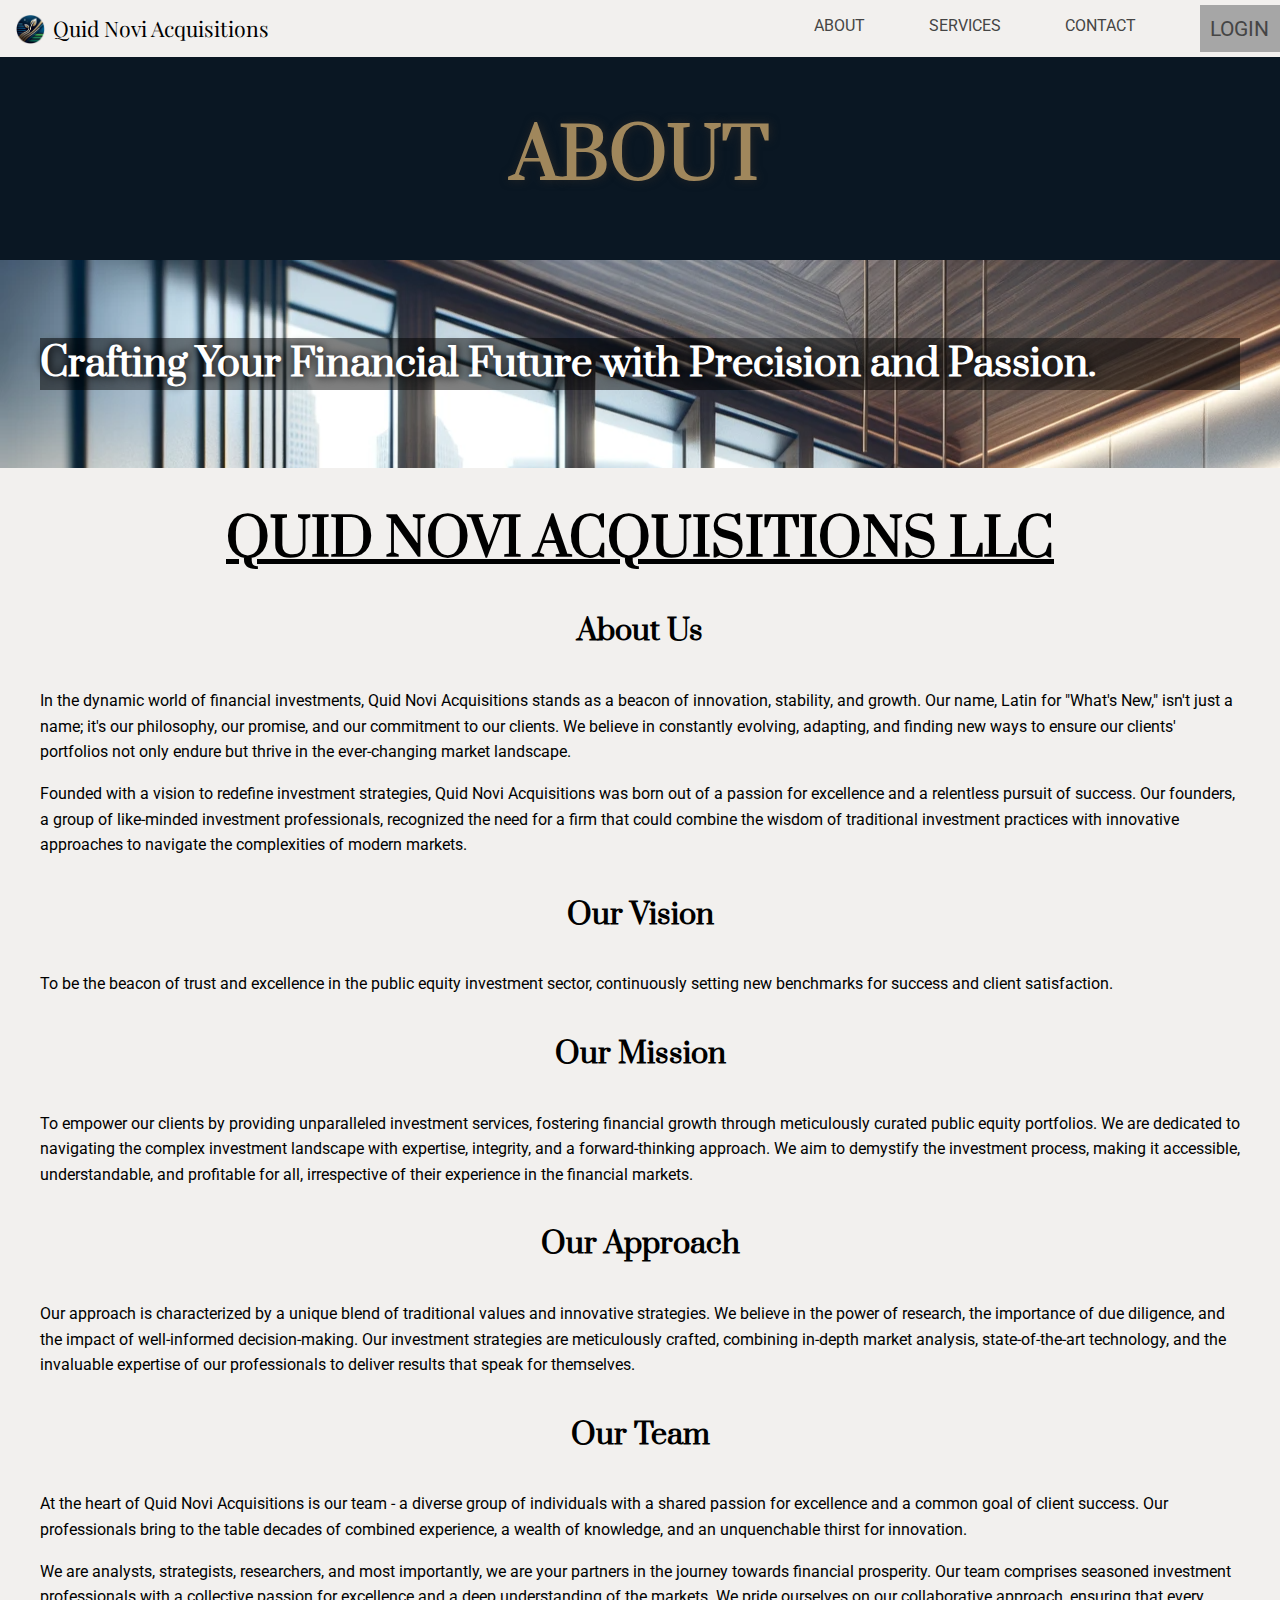
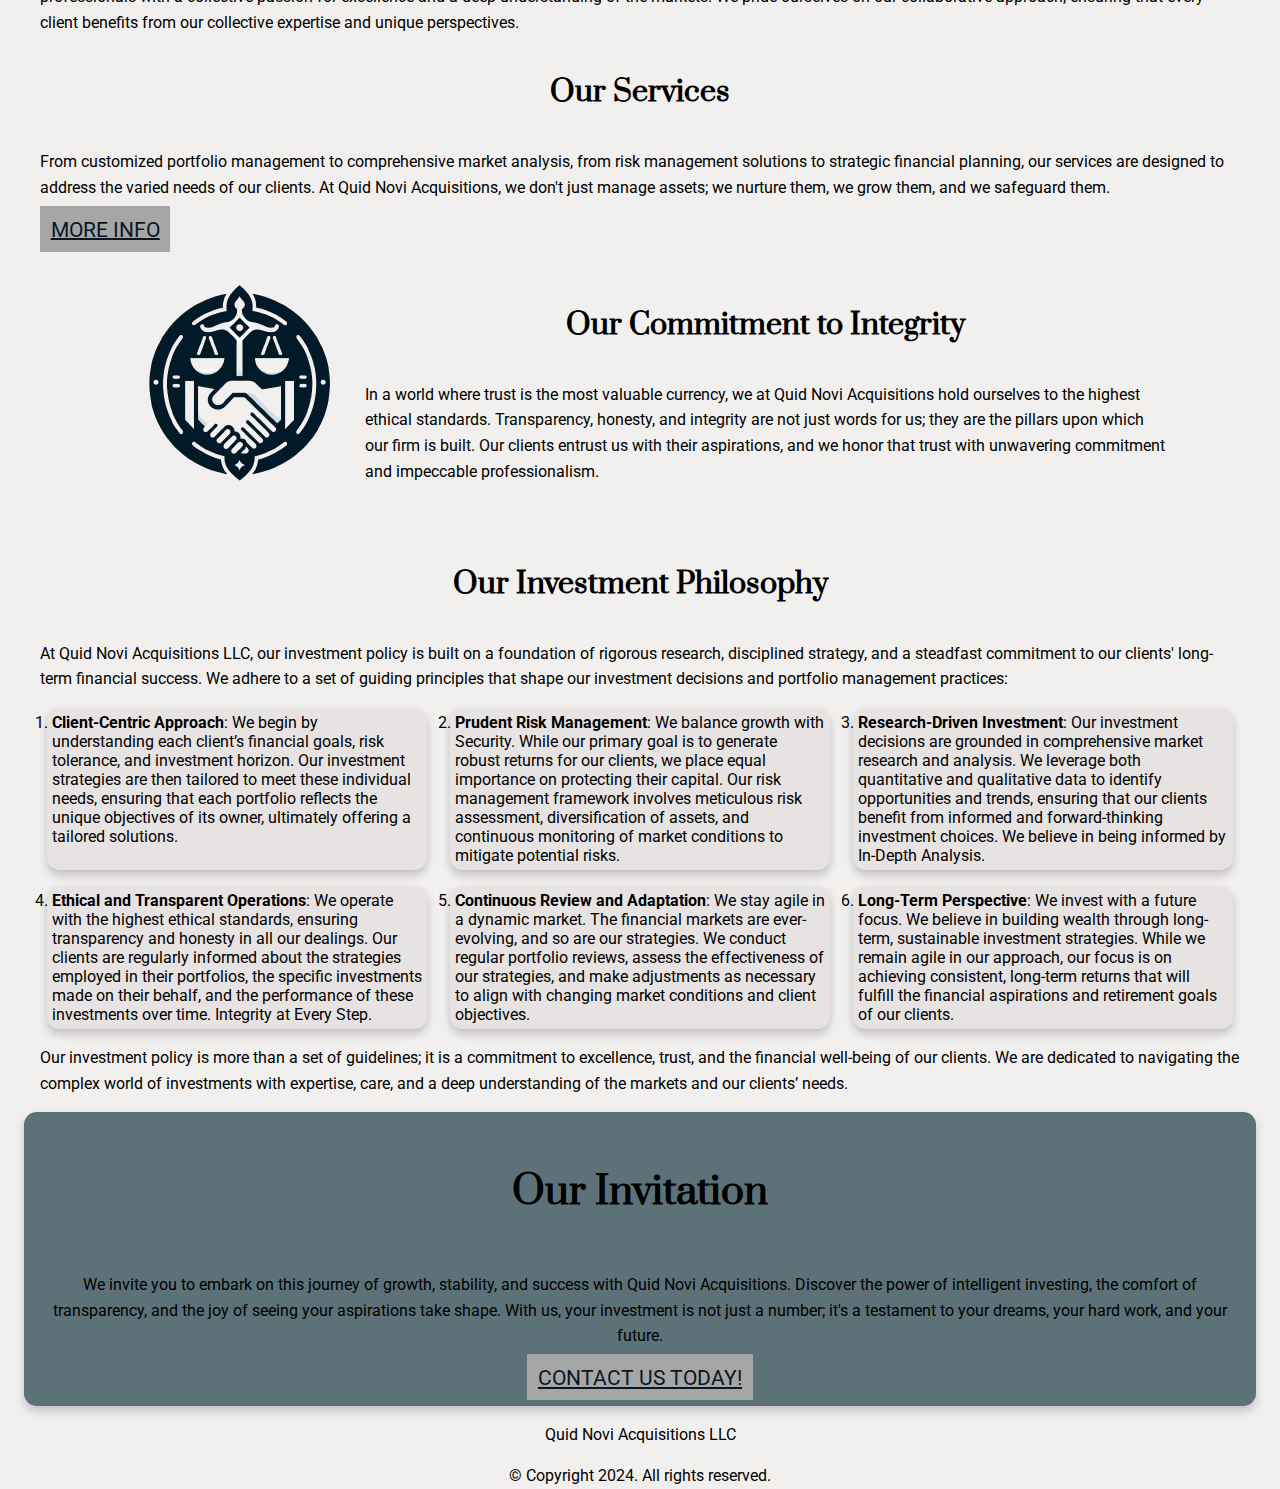
==== commit 7576146c: "Mobile query navbar dropdown" ====
--- a/about.html
+++ b/about.html
@@ -20,14 +20,19 @@
                     <label for="logo">Quid Novi Acquisitions</label>
                 </a>
             </div>
-            <nav>
-                <ul class="navigation-list">
+            <button class="mobile-nav-toggle" aria-controls="primary-navigation" aria-expanded="false">
+                <img class="icon-hamburger" src="assets/hamburger.svg" alt="" aria-hidden="true">
+                <img class="icon-close" src="assets/close.svg" alt="" aria-hidden="true">
+                <span class="visually-hidden">Menu</span>
+            </button>
+            <nav  class="primary-navigation" id="primary-navigation">
+                <ul class="navigation-list" role="list" aria-label="Primary">
                     <li><a href="about.html">About</a></li>
                     <li><a href="services.html">Services</a></li>
                     <li><a href="contact.html">Contact</a></li>
+                    <li><a href="#" class="button">Login</a></li>
                 </ul>
             </nav>
-            <a href="#" class="button">Login</a>
         </div>
     </header>
     <main>
@@ -91,4 +96,7 @@
         </div>
     </footer>
 </body>
+
+<script src="main.js"></script>
+
 </html>--- a/style.css
+++ b/style.css
@@ -81,6 +81,22 @@
 
 p {
     line-height: 1.6;
+}
+
+.visually-hidden {
+    position: absolute;
+    width: 1px;
+    height: 1px;
+    padding: 0;
+    margin: -1px;
+    overflow: hidden;
+    clip: rect(0, 0, 0, 0);
+    white-space: nowrap;
+    border: 0;
+}
+
+.mobile-nav-toggle {
+    display: none;
 }
 
 label {
@@ -306,3 +322,49 @@
         --font-size-900: 3.052rem; /* 48.83px */
     }
 } 
+
+
+@media (max-width:50em) {
+    .primary-navigation {
+        display: none;
+
+        position: fixed;
+        padding: 1rem;
+        inset: 4rem 1rem auto;
+        max-width: 25rem;
+        margin-left: auto;
+        background-color: var(--background);
+        border-radius: 10px;
+        box-shadow: 0 0 0.75em rgb(0,0,0,0.05);
+        z-index: 999;
+    }
+
+    /* .primary-navigation::before {
+        content: "";
+        position: fixed;
+        inset: 0;
+        background-image: linear-gradient(rgb(0 0 0 / 0), rgb(0 0 0 / 0.8));
+    } */
+
+    .primary-navigation[data-visible] {
+        display: block;
+    }
+
+    .navigation-list {
+        display: grid;
+        gap: 1rem;
+        text-align: center;
+    }
+    
+    .mobile-nav-toggle {
+        display: block;
+        cursor: pointer;
+        background: transparent;
+        border: 0;
+        padding: 0.5em;
+    }
+
+    .mobile-nav-toggle .icon-close {
+        display: none;
+    }
+}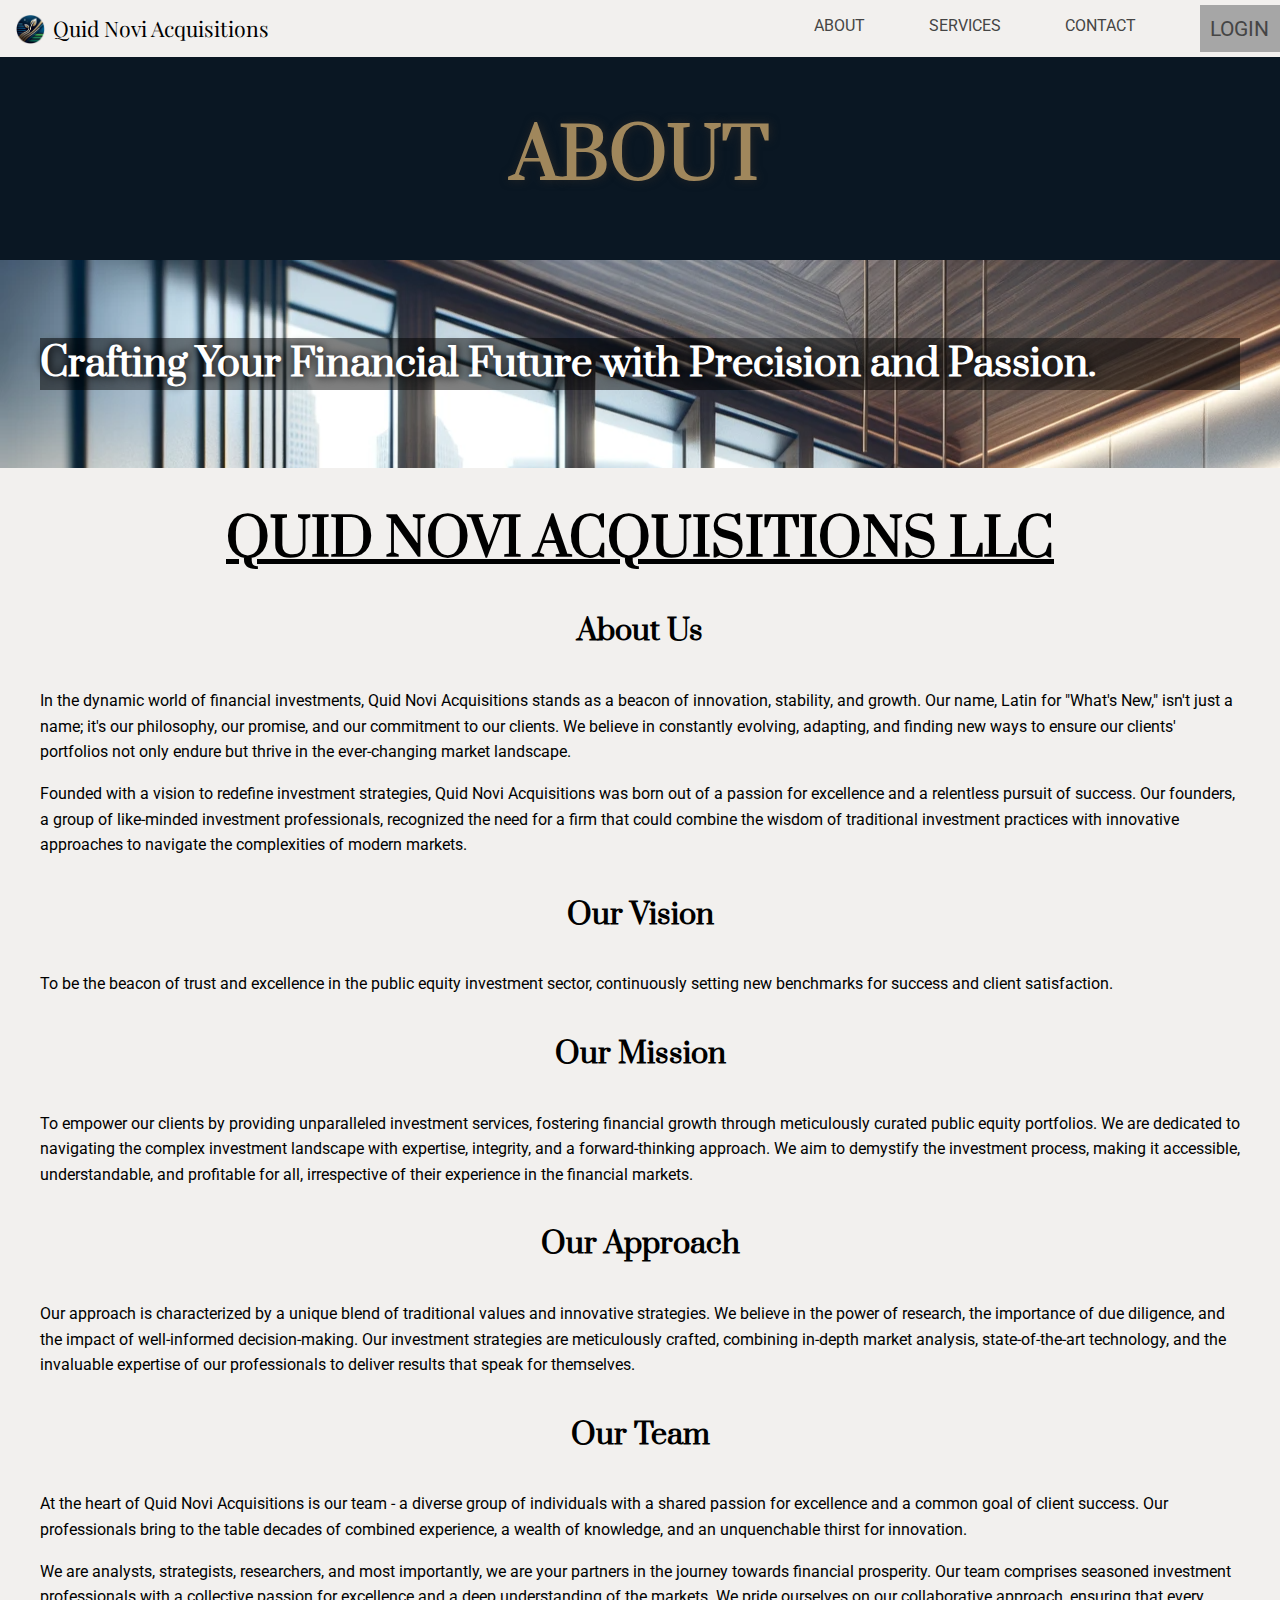
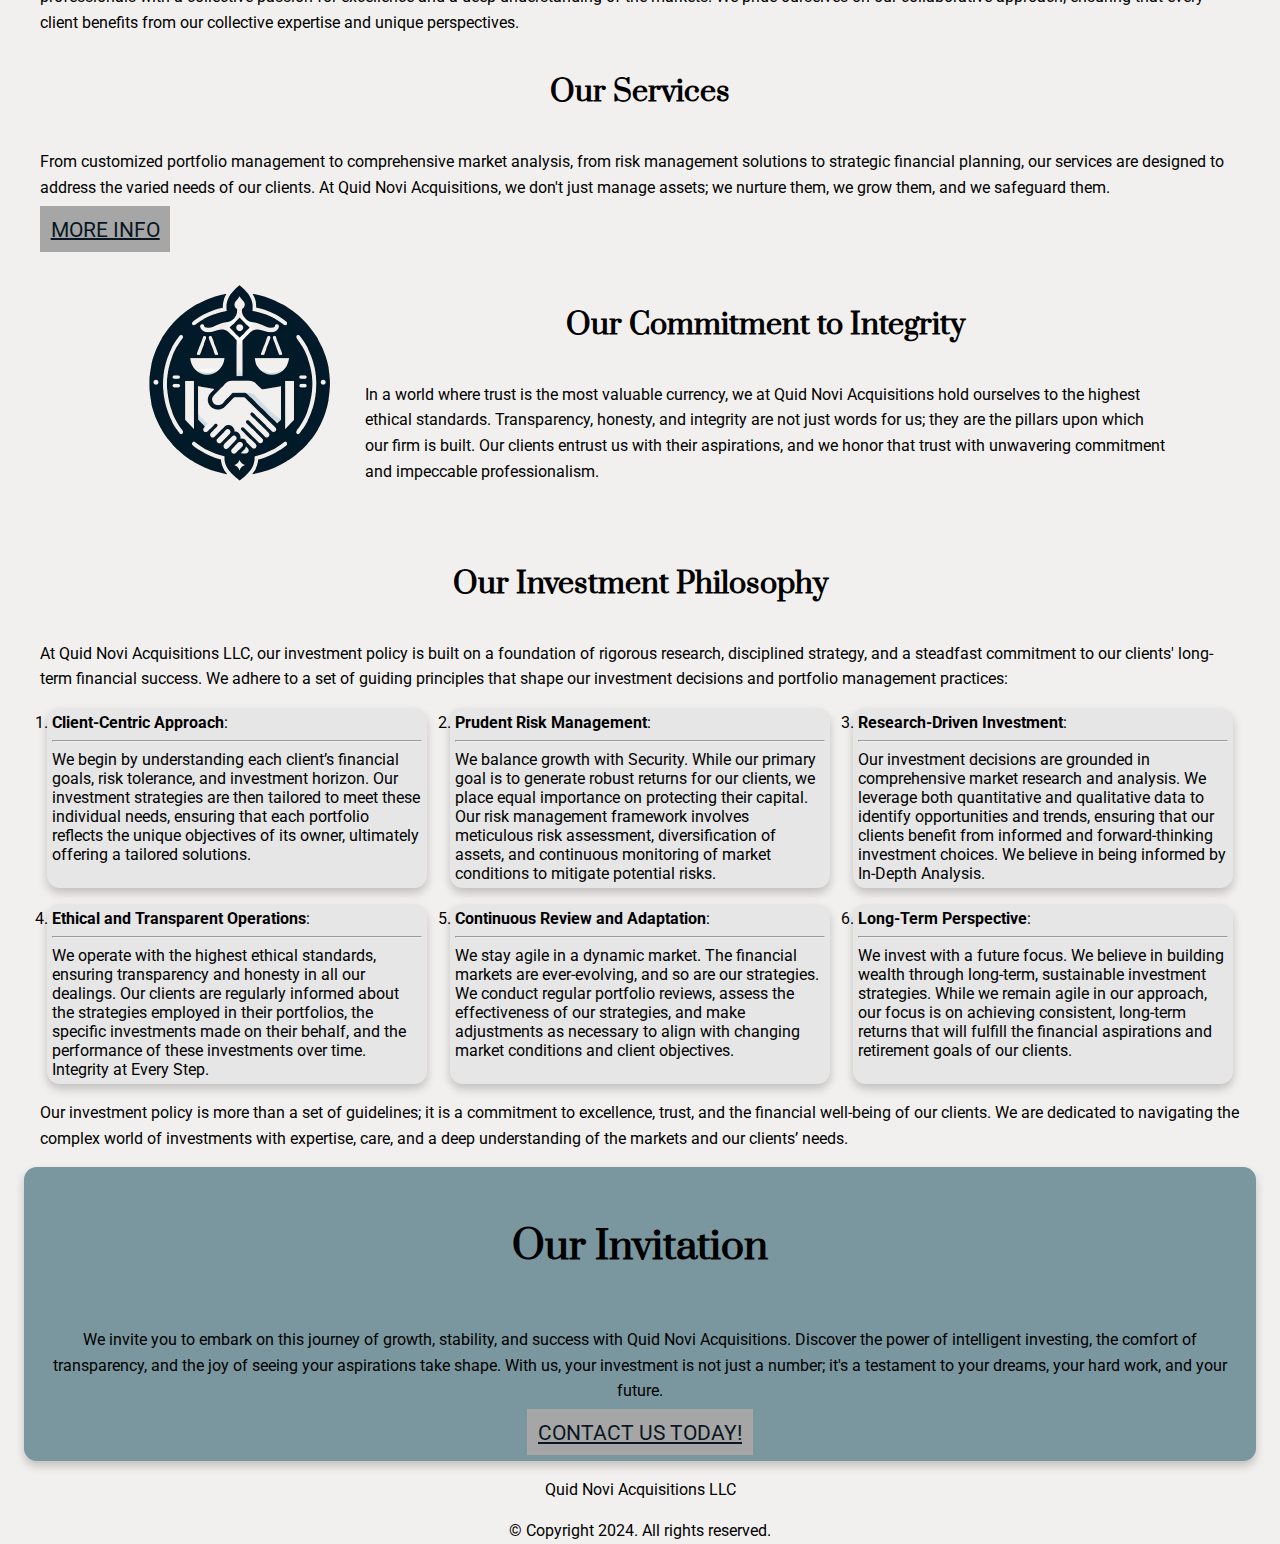
==== commit f4b9681e: "Create Contact Form" ====
--- a/about.html
+++ b/about.html
@@ -72,12 +72,12 @@
             <h4>Our Investment Philosophy</h4>
             <p>At Quid Novi Acquisitions LLC, our investment policy is built on a foundation of rigorous research, disciplined strategy, and a steadfast commitment to our clients' long-term financial success. We adhere to a set of guiding principles that shape our investment decisions and portfolio management practices:</p>
             <ol class="philosophy-cards">
-                <div class="card"><li><strong>Client-Centric Approach</strong>: We begin by understanding each client’s financial goals, risk tolerance, and investment horizon. Our investment strategies are then tailored to meet these individual needs, ensuring that each portfolio reflects the unique objectives of its owner, ultimately offering a tailored solutions.</li></div>
-                <div class="card"><li><strong>Prudent Risk Management</strong>: We balance growth with Security. While our primary goal is to generate robust returns for our clients, we place equal importance on protecting their capital. Our risk management framework involves meticulous risk assessment, diversification of assets, and continuous monitoring of market conditions to mitigate potential risks.</div></li>
-                <div class="card"><li><strong>Research-Driven Investment</strong>: Our investment decisions are grounded in comprehensive market research and analysis. We leverage both quantitative and qualitative data to identify opportunities and trends, ensuring that our clients benefit from informed and forward-thinking investment choices. We believe in being informed by In-Depth Analysis.</div></li>
-                <div class="card"><li><strong>Ethical and Transparent Operations</strong>: We operate with the highest ethical standards, ensuring transparency and honesty in all our dealings. Our clients are regularly informed about the strategies employed in their portfolios, the specific investments made on their behalf, and the performance of these investments over time. Integrity at Every Step.</div></li>
-                <div class="card"><li><strong>Continuous Review and Adaptation</strong>: We stay agile in a dynamic market. The financial markets are ever-evolving, and so are our strategies. We conduct regular portfolio reviews, assess the effectiveness of our strategies, and make adjustments as necessary to align with changing market conditions and client objectives.</div></li>
-                <div class="card"><li><strong>Long-Term Perspective</strong>: We invest with a future focus. We believe in building wealth through long-term, sustainable investment strategies. While we remain agile in our approach, our focus is on achieving consistent, long-term returns that will fulfill the financial aspirations and retirement goals of our clients.</div></li>
+                <div class="card"><li><strong>Client-Centric Approach</strong>: <br><hr>We begin by understanding each client’s financial goals, risk tolerance, and investment horizon. Our investment strategies are then tailored to meet these individual needs, ensuring that each portfolio reflects the unique objectives of its owner, ultimately offering a tailored solutions.</li></div>
+                <div class="card"><li><strong>Prudent Risk Management</strong>: <br><hr>We balance growth with Security. While our primary goal is to generate robust returns for our clients, we place equal importance on protecting their capital. Our risk management framework involves meticulous risk assessment, diversification of assets, and continuous monitoring of market conditions to mitigate potential risks.</div></li>
+                <div class="card"><li><strong>Research-Driven Investment</strong>: <br><hr>Our investment decisions are grounded in comprehensive market research and analysis. We leverage both quantitative and qualitative data to identify opportunities and trends, ensuring that our clients benefit from informed and forward-thinking investment choices. We believe in being informed by In-Depth Analysis.</div></li>
+                <div class="card"><li><strong>Ethical and Transparent Operations</strong>: <br><hr>We operate with the highest ethical standards, ensuring transparency and honesty in all our dealings. Our clients are regularly informed about the strategies employed in their portfolios, the specific investments made on their behalf, and the performance of these investments over time. Integrity at Every Step.</div></li>
+                <div class="card"><li><strong>Continuous Review and Adaptation</strong>: <br><hr>We stay agile in a dynamic market. The financial markets are ever-evolving, and so are our strategies. We conduct regular portfolio reviews, assess the effectiveness of our strategies, and make adjustments as necessary to align with changing market conditions and client objectives.</div></li>
+                <div class="card"><li><strong>Long-Term Perspective</strong>: <br><hr>We invest with a future focus. We believe in building wealth through long-term, sustainable investment strategies. While we remain agile in our approach, our focus is on achieving consistent, long-term returns that will fulfill the financial aspirations and retirement goals of our clients.</div></li>
             </ol>
             <p>Our investment policy is more than a set of guidelines; it is a commitment to excellence, trust, and the financial well-being of our clients. We are dedicated to navigating the complex world of investments with expertise, care, and a deep understanding of the markets and our clients’ needs.</p>
         </section>
--- a/style.css
+++ b/style.css
@@ -229,6 +229,38 @@
     margin: auto;
 }
 
+.service-section {
+    background-color: #dbd9d1;
+    padding: 2em;
+}
+
+.service-block {
+    max-width: 1200px;
+    margin: auto;
+    text-align: center;
+
+}
+
+.block-div {
+    display: flex;
+    text-align: center;
+    justify-content: space-evenly;
+    flex-wrap: wrap;
+    padding: 2em;
+}
+
+.block {
+    max-width: 100px;
+    display: flex;
+    text-align: center;
+    justify-content: space-evenly;
+    flex-direction: column;
+}
+
+.block img {
+    max-width: 100%;
+}
+
 .philosophy-cards {
     display: flex;
     justify-content: space-evenly;
@@ -241,7 +273,7 @@
 .card {
     width: 370px;
     height: auto;
-    background-color: hsl(0, 10%, 90%);
+    background-color: hsl(0, 0%, 90%);
     border-radius: .8em;
     margin: 0;
     padding: 0;
@@ -268,20 +300,25 @@
 
 .text-area {
     max-width: 800px;
-
 }
 
 .call-to-action {
     max-width: 1200px;
     margin: auto;
     padding: 1em;
-    background-color: #5c7278;
+    background-color: hsl(193, 16%, 55%);
     display: flex;
     text-align: center;
     justify-content: center;
     flex-direction: column;
     border-radius: .8em;
     box-shadow: 0 5px 10px rgba(0,0,0,0.2);
+}
+
+
+.contact-form {
+    max-width: 1000px;
+    margin: auto;
 }
 
 footer {
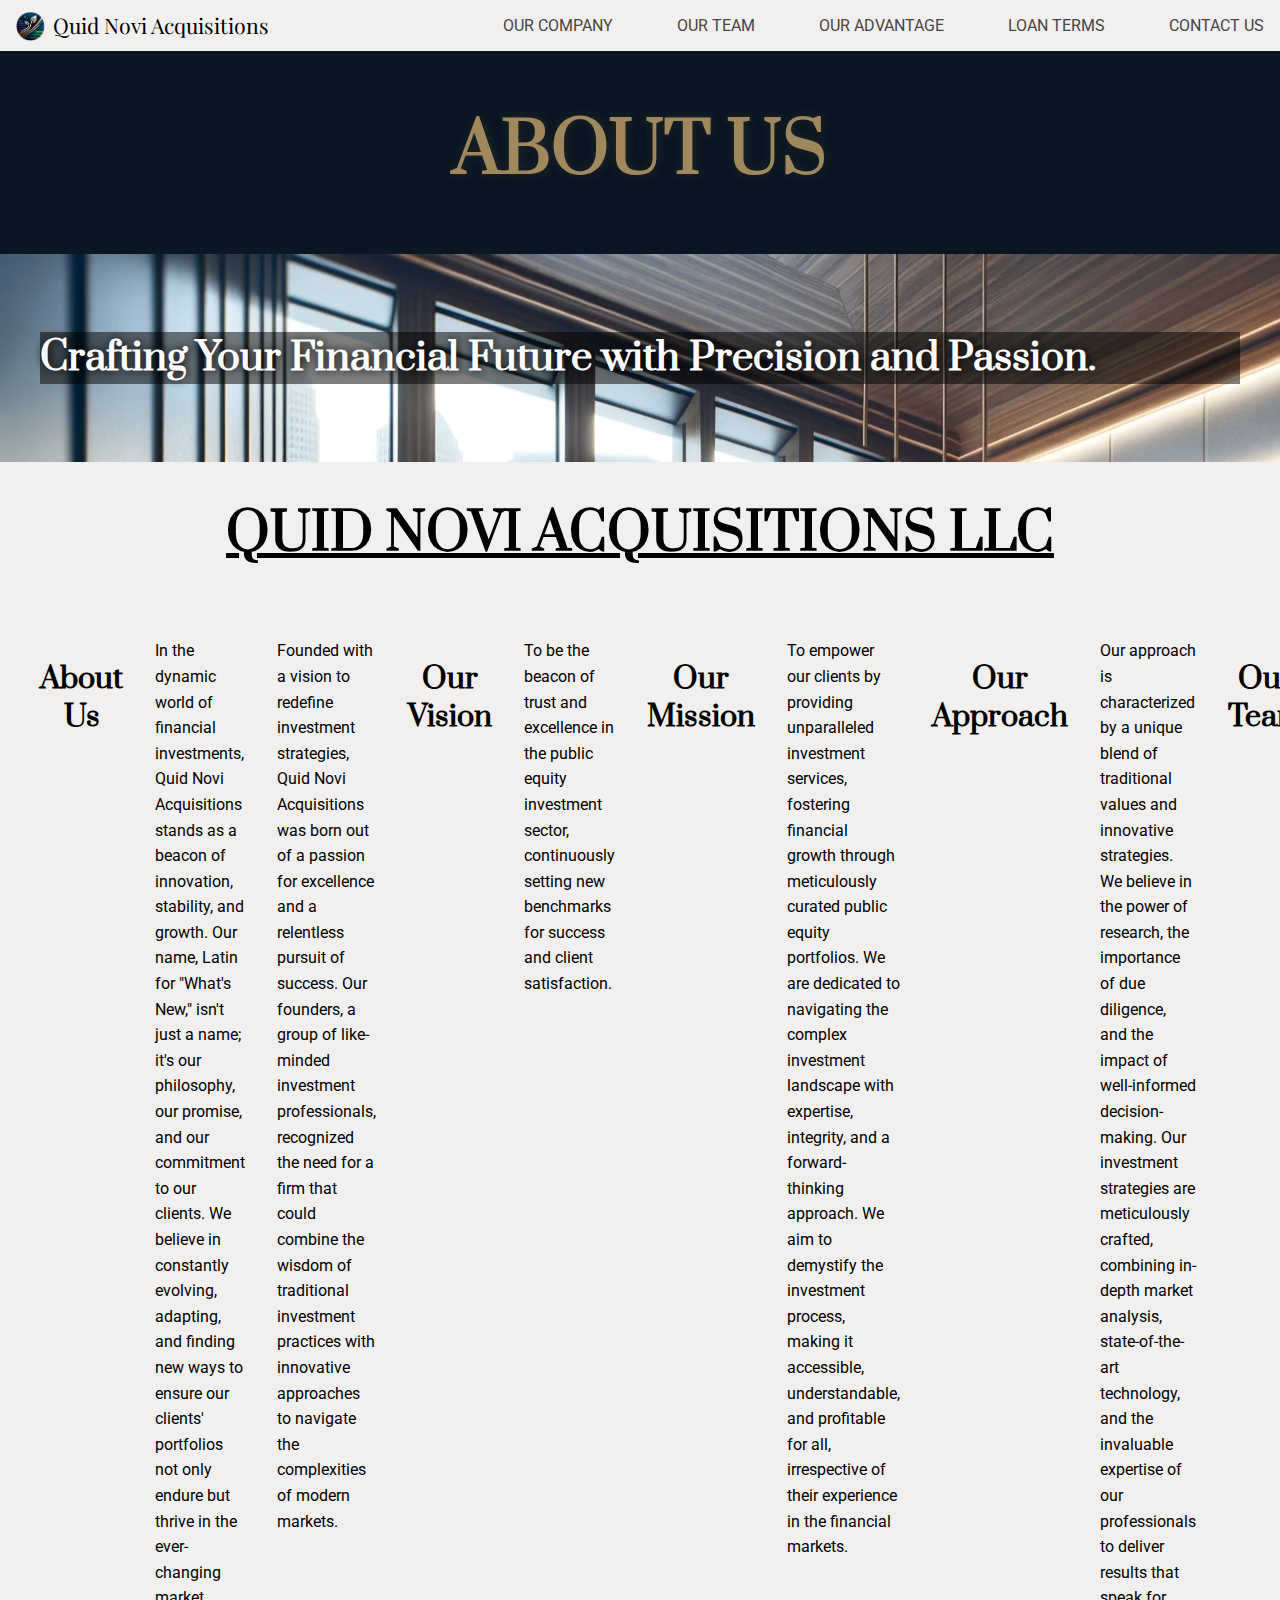
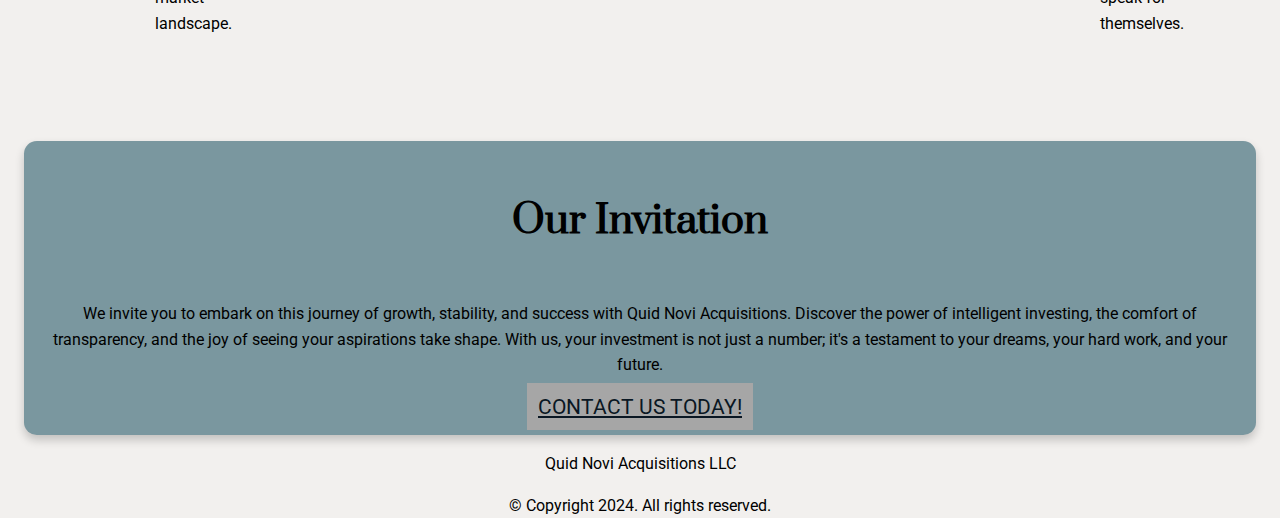
==== commit 8289b10c: "Update content per client request" ====
--- a/about.html
+++ b/about.html
@@ -27,17 +27,18 @@
             </button>
             <nav  class="primary-navigation" id="primary-navigation">
                 <ul class="navigation-list" role="list" aria-label="Primary">
-                    <li><a href="about.html">About</a></li>
-                    <li><a href="services.html">Services</a></li>
-                    <li><a href="contact.html">Contact</a></li>
-                    <li><a href="#" class="button">Login</a></li>
+                    <li><a href="about.html">Our Company</a></li>
+                    <li><a href="team.html">Our team</a></li>
+                    <li><a href="services.html">Our Advantage</a></li>
+                    <li><a href="loan.html">Loan Terms</a></li>
+                    <li><a href="contact.html">Contact Us</a></li>
                 </ul>
             </nav>
         </div>
     </header>
     <main>
         <section class="header-section">
-            <h1>About</h1>
+            <h1>About Us</h1>
         </section>
 
         <section class="quote">
--- a/style.css
+++ b/style.css
@@ -122,6 +122,7 @@
 
 header {
     max-width: 1600px;
+    margin: auto;
 }
 
 .navbar {
@@ -129,7 +130,7 @@
     justify-content: space-between;
     margin-left: 1em;
     align-items: center;
-
+    padding-right: 1em;
 }
 
 .navigation-list {
@@ -227,7 +228,31 @@
 .page-body {
     max-width: 1200px;
     margin: auto;
-}
+    display: flex;
+    gap: 2em;
+    padding: 1em;
+}
+
+.about-image-div {
+    max-width: 400px;
+}
+
+.about-image {
+    width: 100%;
+}
+
+.team-page {
+    max-width: 1200px;
+    margin: auto;
+    padding: 1em;
+}
+
+.team-div {
+    display: flex;
+    gap: 2em;
+
+}
+
 
 .service-section {
     background-color: #dbd9d1;
@@ -247,14 +272,20 @@
     justify-content: space-evenly;
     flex-wrap: wrap;
     padding: 2em;
+    align-items:baseline;
 }
 
 .block {
-    max-width: 100px;
+    max-width: 200px;
     display: flex;
     text-align: center;
     justify-content: space-evenly;
     flex-direction: column;
+}
+
+.block-image {
+    width: 100px;
+    margin: auto;
 }
 
 .block img {
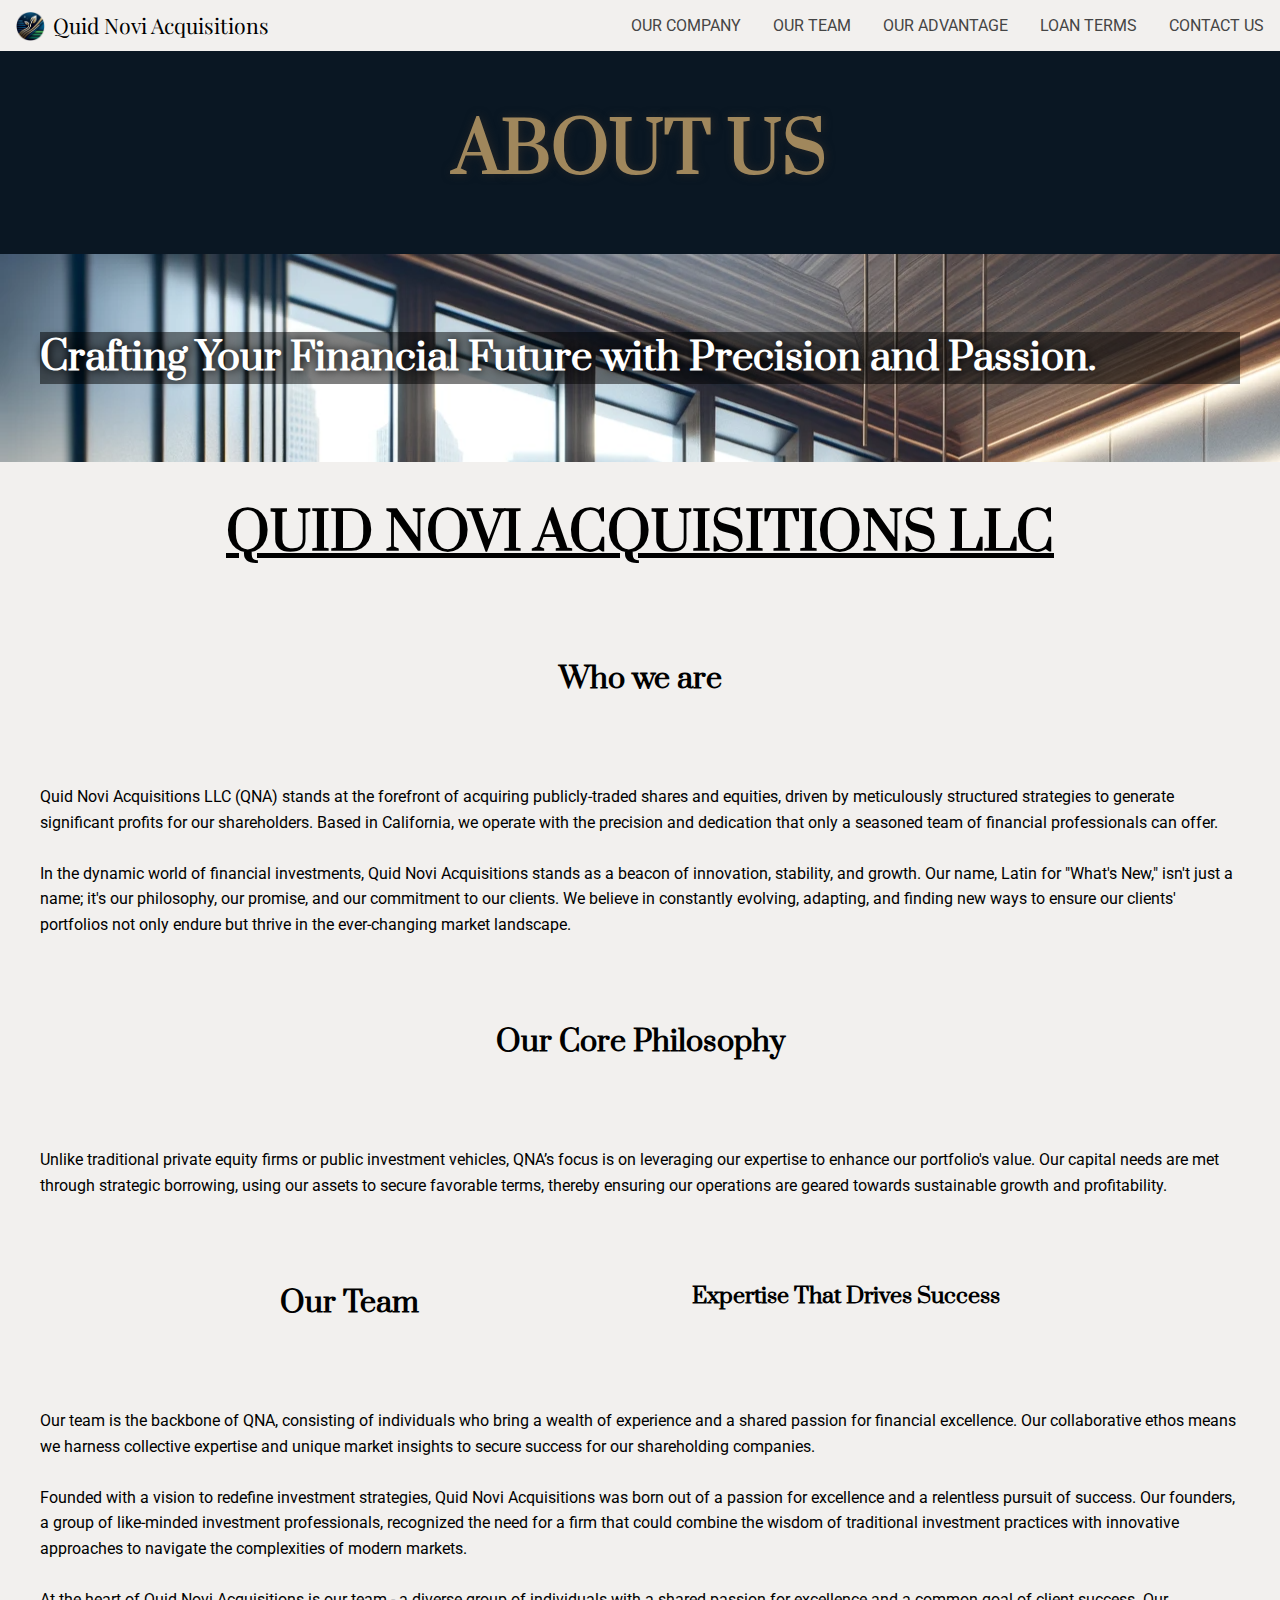
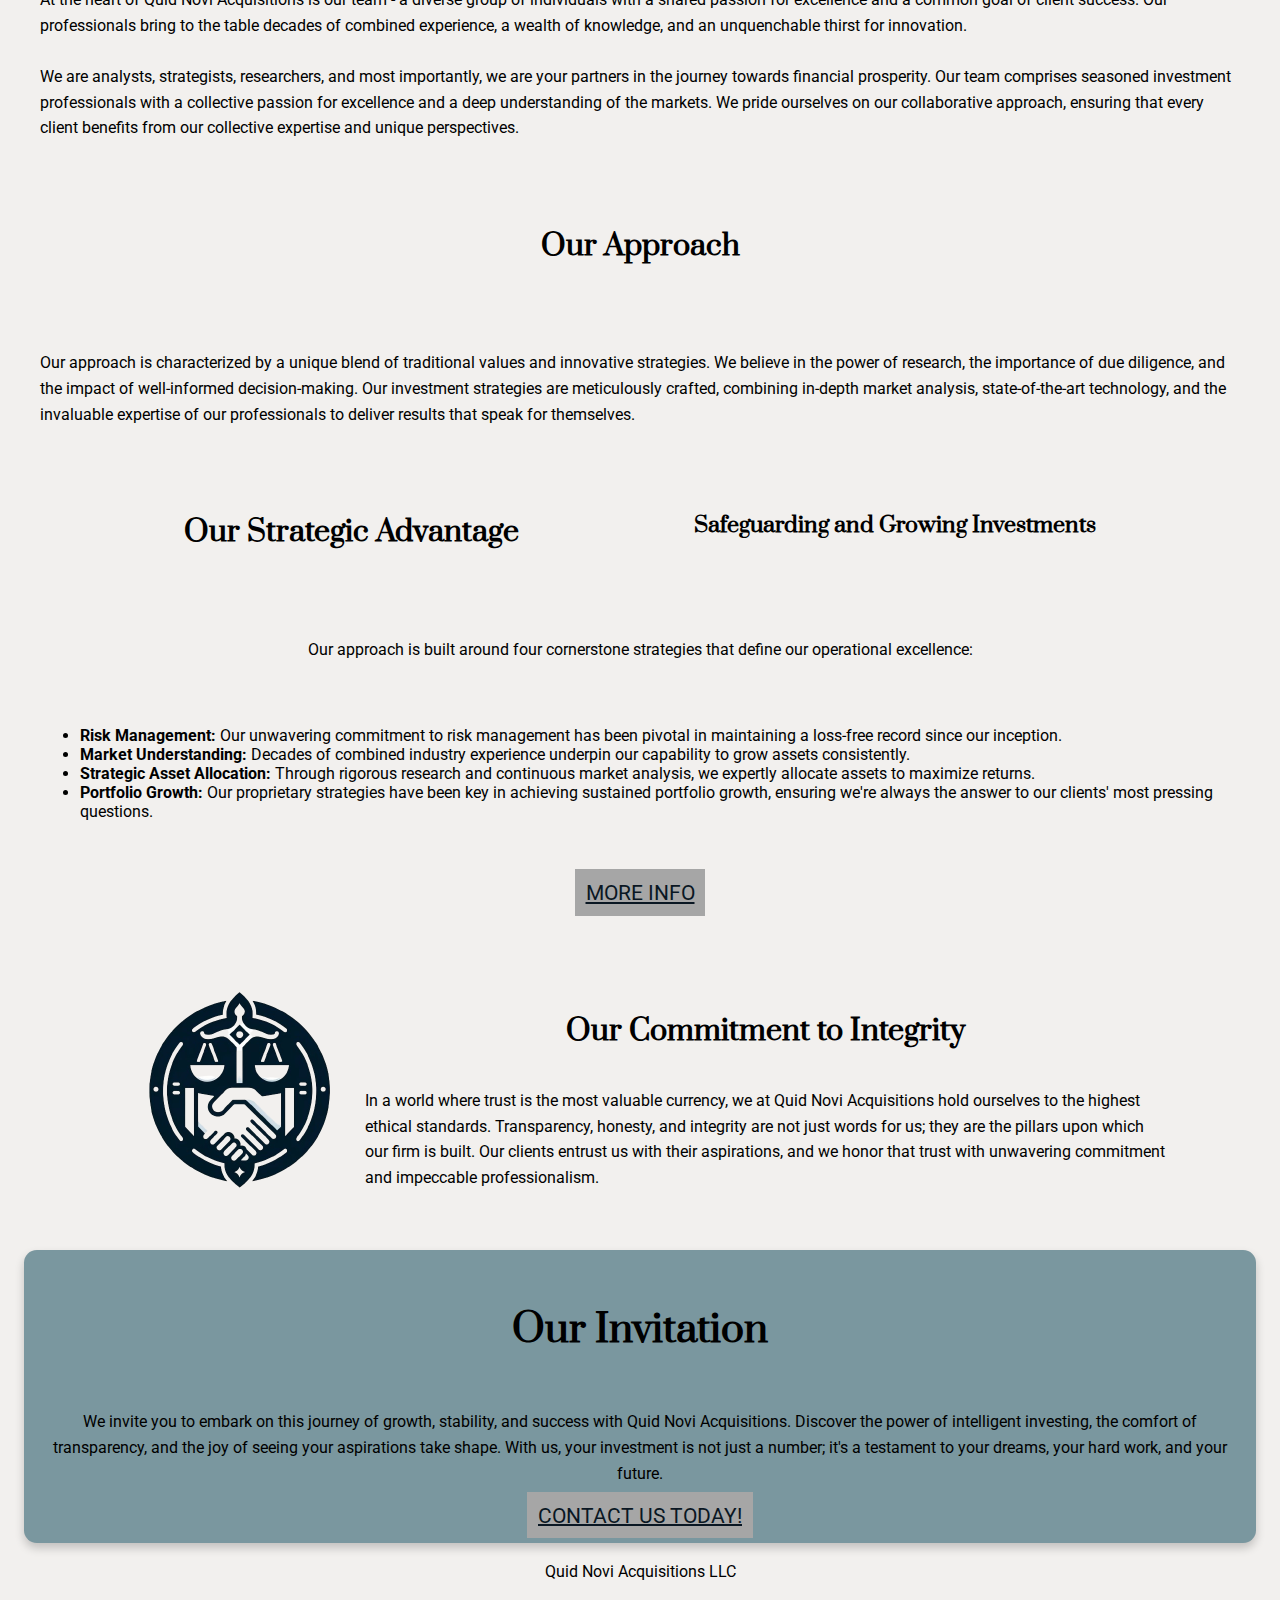
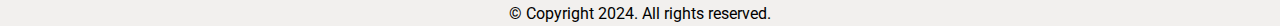
==== commit a4a842ba: "Update content per client request" ====
--- a/about.html
+++ b/about.html
@@ -48,20 +48,24 @@
             <h2>Quid Novi Acquisitions LLC</h2>
         </section>
         <section class="page-body">
-            <h4>About Us</h4>
-            <p>In the dynamic world of financial investments, Quid Novi Acquisitions stands as a beacon of innovation, stability, and growth. Our name, Latin for "What's New," isn't just a name; it's our philosophy, our promise, and our commitment to our clients. We believe in constantly evolving, adapting, and finding new ways to ensure our clients' portfolios not only endure but thrive in the ever-changing market landscape.</p>
-            <p>Founded with a vision to redefine investment strategies, Quid Novi Acquisitions was born out of a passion for excellence and a relentless pursuit of success. Our founders, a group of like-minded investment professionals, recognized the need for a firm that could combine the wisdom of traditional investment practices with innovative approaches to navigate the complexities of modern markets.</p>
-            <h4>Our Vision</h4>
-            <p>To be the beacon of trust and excellence in the public equity investment sector, continuously setting new benchmarks for success and client satisfaction.</p>
-            <h4>Our Mission</h4>
-            <p>To empower our clients by providing unparalleled investment services, fostering financial growth through meticulously curated public equity portfolios. We are dedicated to navigating the complex investment landscape with expertise, integrity, and a forward-thinking approach. We aim to demystify the investment process, making it accessible, understandable, and profitable for all, irrespective of their experience in the financial markets.</p>
+            <h4>Who we are</h4>
+            <p>Quid Novi Acquisitions LLC (QNA) stands at the forefront of acquiring publicly-traded shares and equities, driven by meticulously structured strategies to generate significant profits for our shareholders. Based in California, we operate with the precision and dedication that only a seasoned team of financial professionals can offer.<br><br>In the dynamic world of financial investments, Quid Novi Acquisitions stands as a beacon of innovation, stability, and growth. Our name, Latin for "What's New," isn't just a name; it's our philosophy, our promise, and our commitment to our clients. We believe in constantly evolving, adapting, and finding new ways to ensure our clients' portfolios not only endure but thrive in the ever-changing market landscape.</p>
+            <h4>Our Core Philosophy</h4>
+            <p>Unlike traditional private equity firms or public investment vehicles, QNA’s focus is on leveraging our expertise to enhance our portfolio's value. Our capital needs are met through strategic borrowing, using our assets to secure favorable terms, thereby ensuring our operations are geared towards sustainable growth and profitability.</p>
+            <h4>Our Team</h4>
+            <h5>Expertise That Drives Success</h5>
+            <p>Our team is the backbone of QNA, consisting of individuals who bring a wealth of experience and a shared passion for financial excellence. Our collaborative ethos means we harness collective expertise and unique market insights to secure success for our shareholding companies.<br><br>Founded with a vision to redefine investment strategies, Quid Novi Acquisitions was born out of a passion for excellence and a relentless pursuit of success. Our founders, a group of like-minded investment professionals, recognized the need for a firm that could combine the wisdom of traditional investment practices with innovative approaches to navigate the complexities of modern markets.<br><br>At the heart of Quid Novi Acquisitions is our team - a diverse group of individuals with a shared passion for excellence and a common goal of client success. Our professionals bring to the table decades of combined experience, a wealth of knowledge, and an unquenchable thirst for innovation.<br><br>We are analysts, strategists, researchers, and most importantly, we are your partners in the journey towards financial prosperity. Our team comprises seasoned investment professionals with a collective passion for excellence and a deep understanding of the markets. We pride ourselves on our collaborative approach, ensuring that every client benefits from our collective expertise and unique perspectives.</p>
             <h4>Our Approach</h4>
             <p>Our approach is characterized by a unique blend of traditional values and innovative strategies. We believe in the power of research, the importance of due diligence, and the impact of well-informed decision-making. Our investment strategies are meticulously crafted, combining in-depth market analysis, state-of-the-art technology, and the invaluable expertise of our professionals to deliver results that speak for themselves.</p>
-            <h4>Our Team</h4>
-            <p>At the heart of Quid Novi Acquisitions is our team - a diverse group of individuals with a shared passion for excellence and a common goal of client success. Our professionals bring to the table decades of combined experience, a wealth of knowledge, and an unquenchable thirst for innovation. </p>
-            <p>We are analysts, strategists, researchers, and most importantly, we are your partners in the journey towards financial prosperity. Our team comprises seasoned investment professionals with a collective passion for excellence and a deep understanding of the markets. We pride ourselves on our collaborative approach, ensuring that every client benefits from our collective expertise and unique perspectives.</p>
-            <h4>Our Services</h4>
-            <p>From customized portfolio management to comprehensive market analysis, from risk management solutions to strategic financial planning, our services are designed to address the varied needs of our clients. At Quid Novi Acquisitions, we don't just manage assets; we nurture them, we grow them, and we safeguard them.</p>
+            <h4>Our Strategic Advantage</h4>
+            <h5>Safeguarding and Growing Investments</h5>
+            <p>Our approach is built around four cornerstone strategies that define our operational excellence:</p>
+            <ul>
+                <li><strong>Risk Management:</strong> Our unwavering commitment to risk management has been pivotal in maintaining a loss-free record since our inception.</li>
+                <li><strong>Market Understanding:</strong> Decades of combined industry experience underpin our capability to grow assets consistently.</li>
+                <li><strong>Strategic Asset Allocation:</strong> Through rigorous research and continuous market analysis, we expertly allocate assets to maximize returns.</li>
+                <li><strong>Portfolio Growth:</strong> Our proprietary strategies have been key in achieving sustained portfolio growth, ensuring we're always the answer to our clients' most pressing questions.</li>
+            </ul>
             <a href="services.html" class="button">More Info</a>
             <div class="flex-item">
                 <div class="symbol-image"><img src="assets/integrity.png" alt="Symbol depicting integrity" class="integrity-image"></div>
@@ -70,17 +74,6 @@
                     <p>In a world where trust is the most valuable currency, we at Quid Novi Acquisitions hold ourselves to the highest ethical standards. Transparency, honesty, and integrity are not just words for us; they are the pillars upon which our firm is built. Our clients entrust us with their aspirations, and we honor that trust with unwavering commitment and impeccable professionalism.</p>
                 </div>
             </div>
-            <h4>Our Investment Philosophy</h4>
-            <p>At Quid Novi Acquisitions LLC, our investment policy is built on a foundation of rigorous research, disciplined strategy, and a steadfast commitment to our clients' long-term financial success. We adhere to a set of guiding principles that shape our investment decisions and portfolio management practices:</p>
-            <ol class="philosophy-cards">
-                <div class="card"><li><strong>Client-Centric Approach</strong>: <br><hr>We begin by understanding each client’s financial goals, risk tolerance, and investment horizon. Our investment strategies are then tailored to meet these individual needs, ensuring that each portfolio reflects the unique objectives of its owner, ultimately offering a tailored solutions.</li></div>
-                <div class="card"><li><strong>Prudent Risk Management</strong>: <br><hr>We balance growth with Security. While our primary goal is to generate robust returns for our clients, we place equal importance on protecting their capital. Our risk management framework involves meticulous risk assessment, diversification of assets, and continuous monitoring of market conditions to mitigate potential risks.</div></li>
-                <div class="card"><li><strong>Research-Driven Investment</strong>: <br><hr>Our investment decisions are grounded in comprehensive market research and analysis. We leverage both quantitative and qualitative data to identify opportunities and trends, ensuring that our clients benefit from informed and forward-thinking investment choices. We believe in being informed by In-Depth Analysis.</div></li>
-                <div class="card"><li><strong>Ethical and Transparent Operations</strong>: <br><hr>We operate with the highest ethical standards, ensuring transparency and honesty in all our dealings. Our clients are regularly informed about the strategies employed in their portfolios, the specific investments made on their behalf, and the performance of these investments over time. Integrity at Every Step.</div></li>
-                <div class="card"><li><strong>Continuous Review and Adaptation</strong>: <br><hr>We stay agile in a dynamic market. The financial markets are ever-evolving, and so are our strategies. We conduct regular portfolio reviews, assess the effectiveness of our strategies, and make adjustments as necessary to align with changing market conditions and client objectives.</div></li>
-                <div class="card"><li><strong>Long-Term Perspective</strong>: <br><hr>We invest with a future focus. We believe in building wealth through long-term, sustainable investment strategies. While we remain agile in our approach, our focus is on achieving consistent, long-term returns that will fulfill the financial aspirations and retirement goals of our clients.</div></li>
-            </ol>
-            <p>Our investment policy is more than a set of guidelines; it is a commitment to excellence, trust, and the financial well-being of our clients. We are dedicated to navigating the complex world of investments with expertise, care, and a deep understanding of the markets and our clients’ needs.</p>
         </section>
         <section>
             <div class="call-to-action">
--- a/style.css
+++ b/style.css
@@ -136,7 +136,7 @@
 .navigation-list {
     list-style-type: none;
     display: flex;
-    gap: 4em;
+    gap: 2em;
 }
 
 .navigation-list li a {
@@ -229,14 +229,20 @@
     max-width: 1200px;
     margin: auto;
     display: flex;
+    flex-wrap: wrap;
     gap: 2em;
     padding: 1em;
+    justify-content: space-evenly;
 }
 
 .about-image-div {
     max-width: 400px;
 }
 
+.about-div {
+    max-width: 700px;
+}
+
 .about-image {
     width: 100%;
 }
@@ -250,7 +256,12 @@
 .team-div {
     display: flex;
     gap: 2em;
-
+    flex-wrap: wrap;
+    justify-content: space-evenly;
+}
+
+.team-div-block {
+    max-width: 600px;
 }
 
 
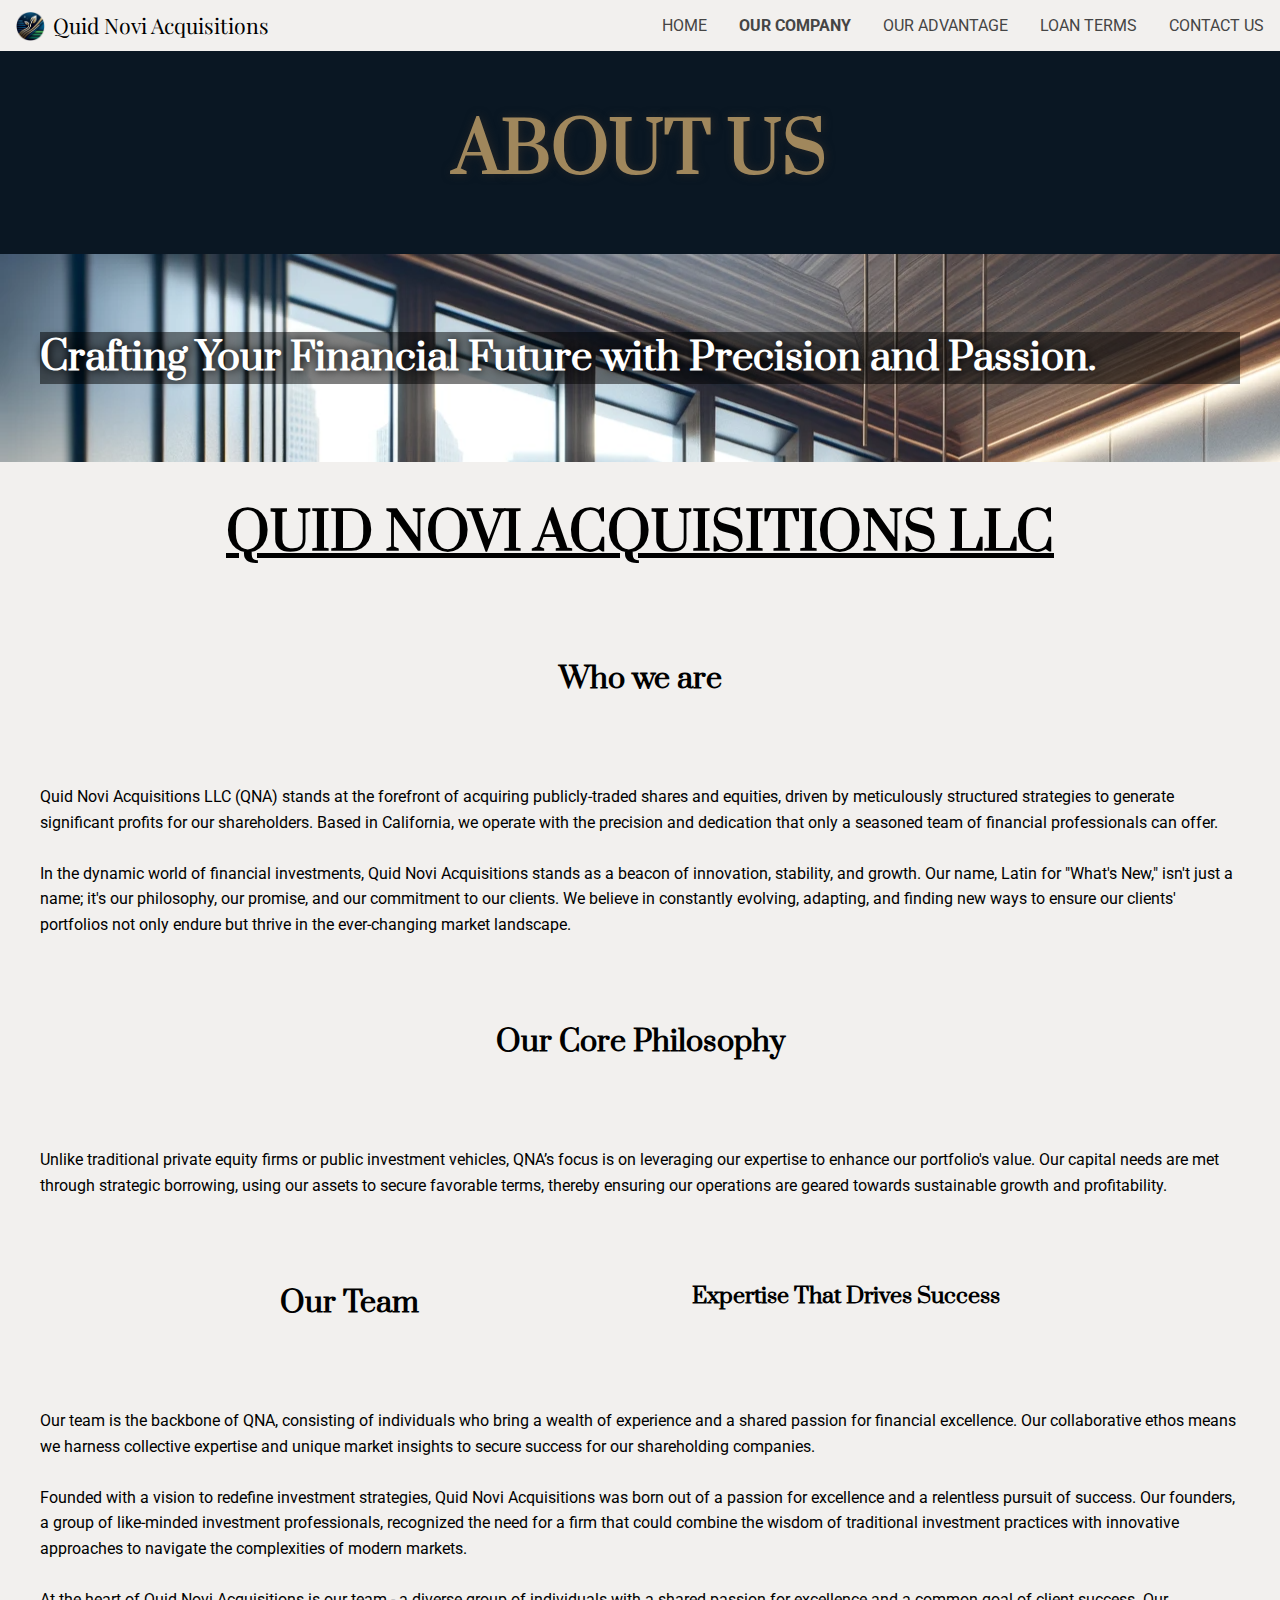
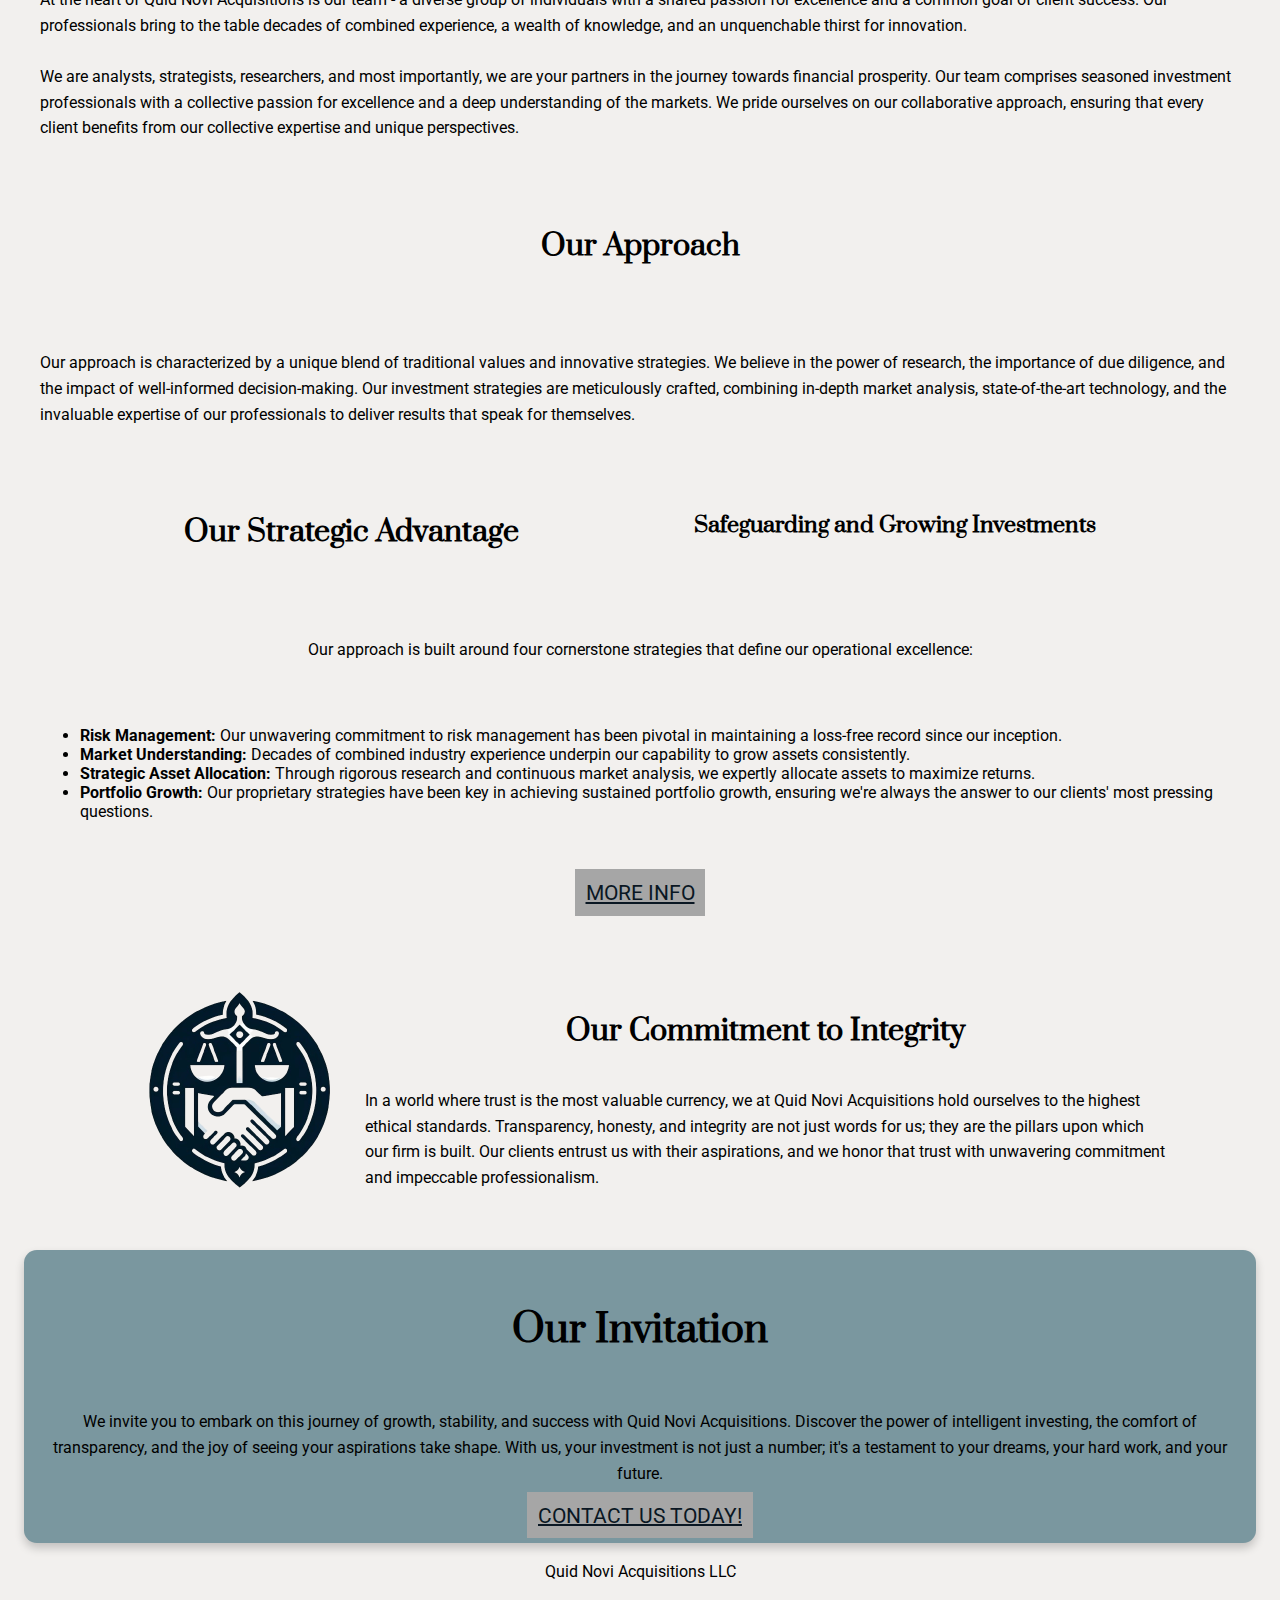
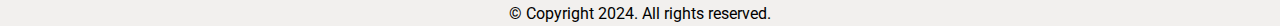
==== commit 42f760d6: "update active page link on navbar" ====
--- a/about.html
+++ b/about.html
@@ -27,8 +27,8 @@
             </button>
             <nav  class="primary-navigation" id="primary-navigation">
                 <ul class="navigation-list" role="list" aria-label="Primary">
-                    <li><a href="about.html">Our Company</a></li>
-                    <li><a href="team.html">Our team</a></li>
+                    <li><a href="index.html">Home</a></li>
+                    <li><a href="about.html"><strong>Our Company</strong></a></li>
                     <li><a href="services.html">Our Advantage</a></li>
                     <li><a href="loan.html">Loan Terms</a></li>
                     <li><a href="contact.html">Contact Us</a></li>
